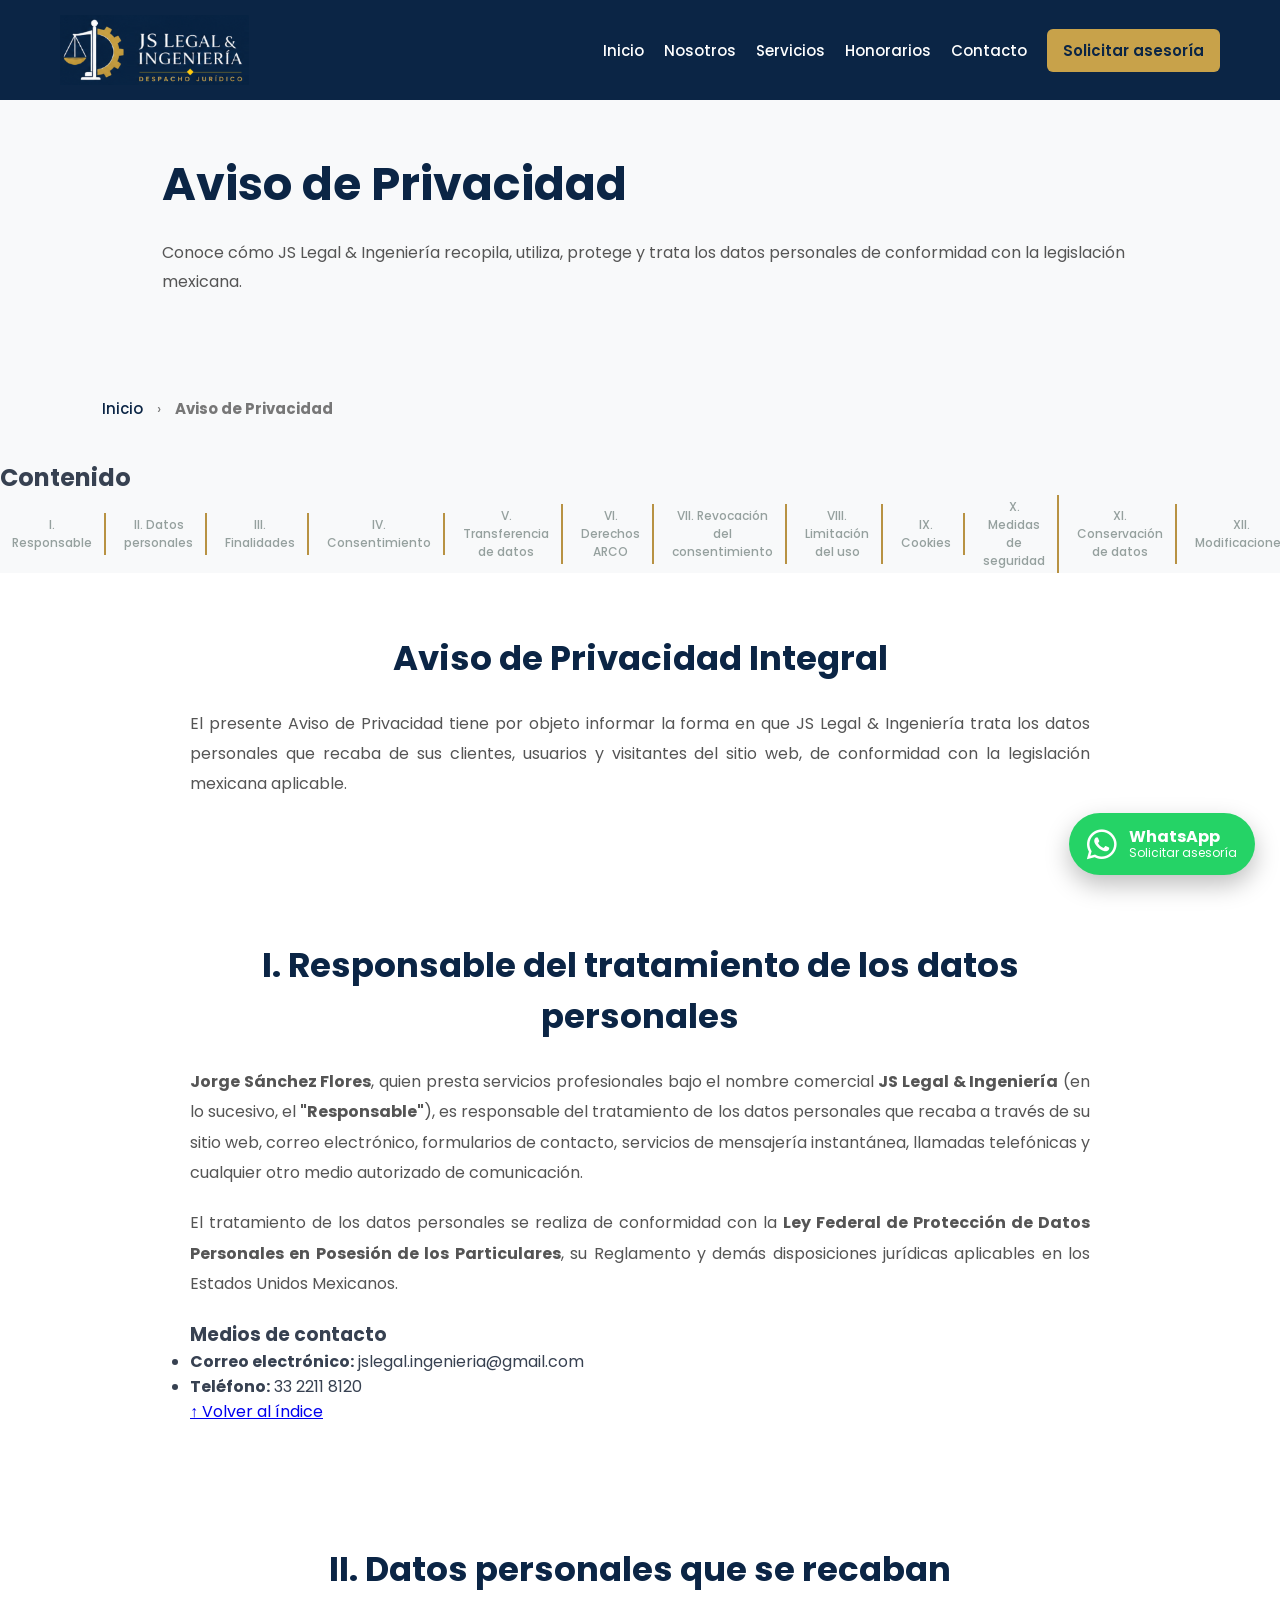
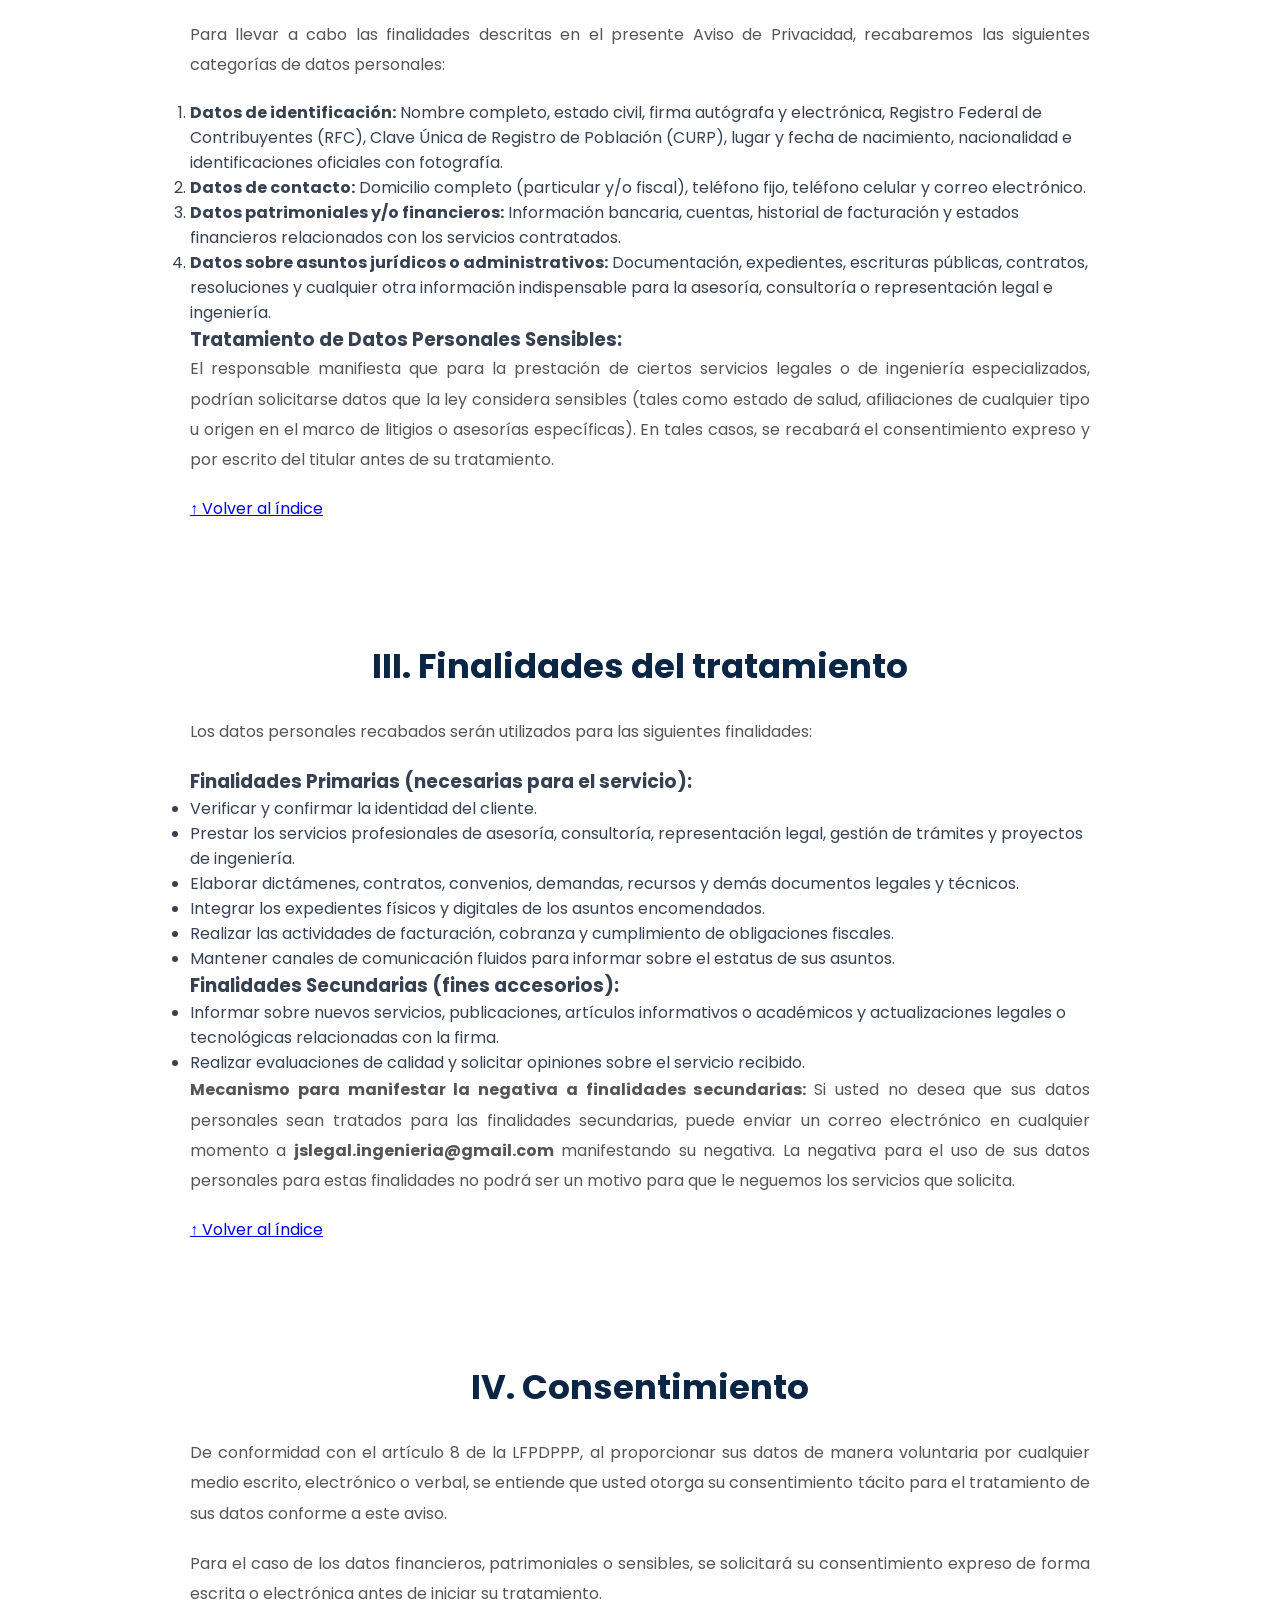
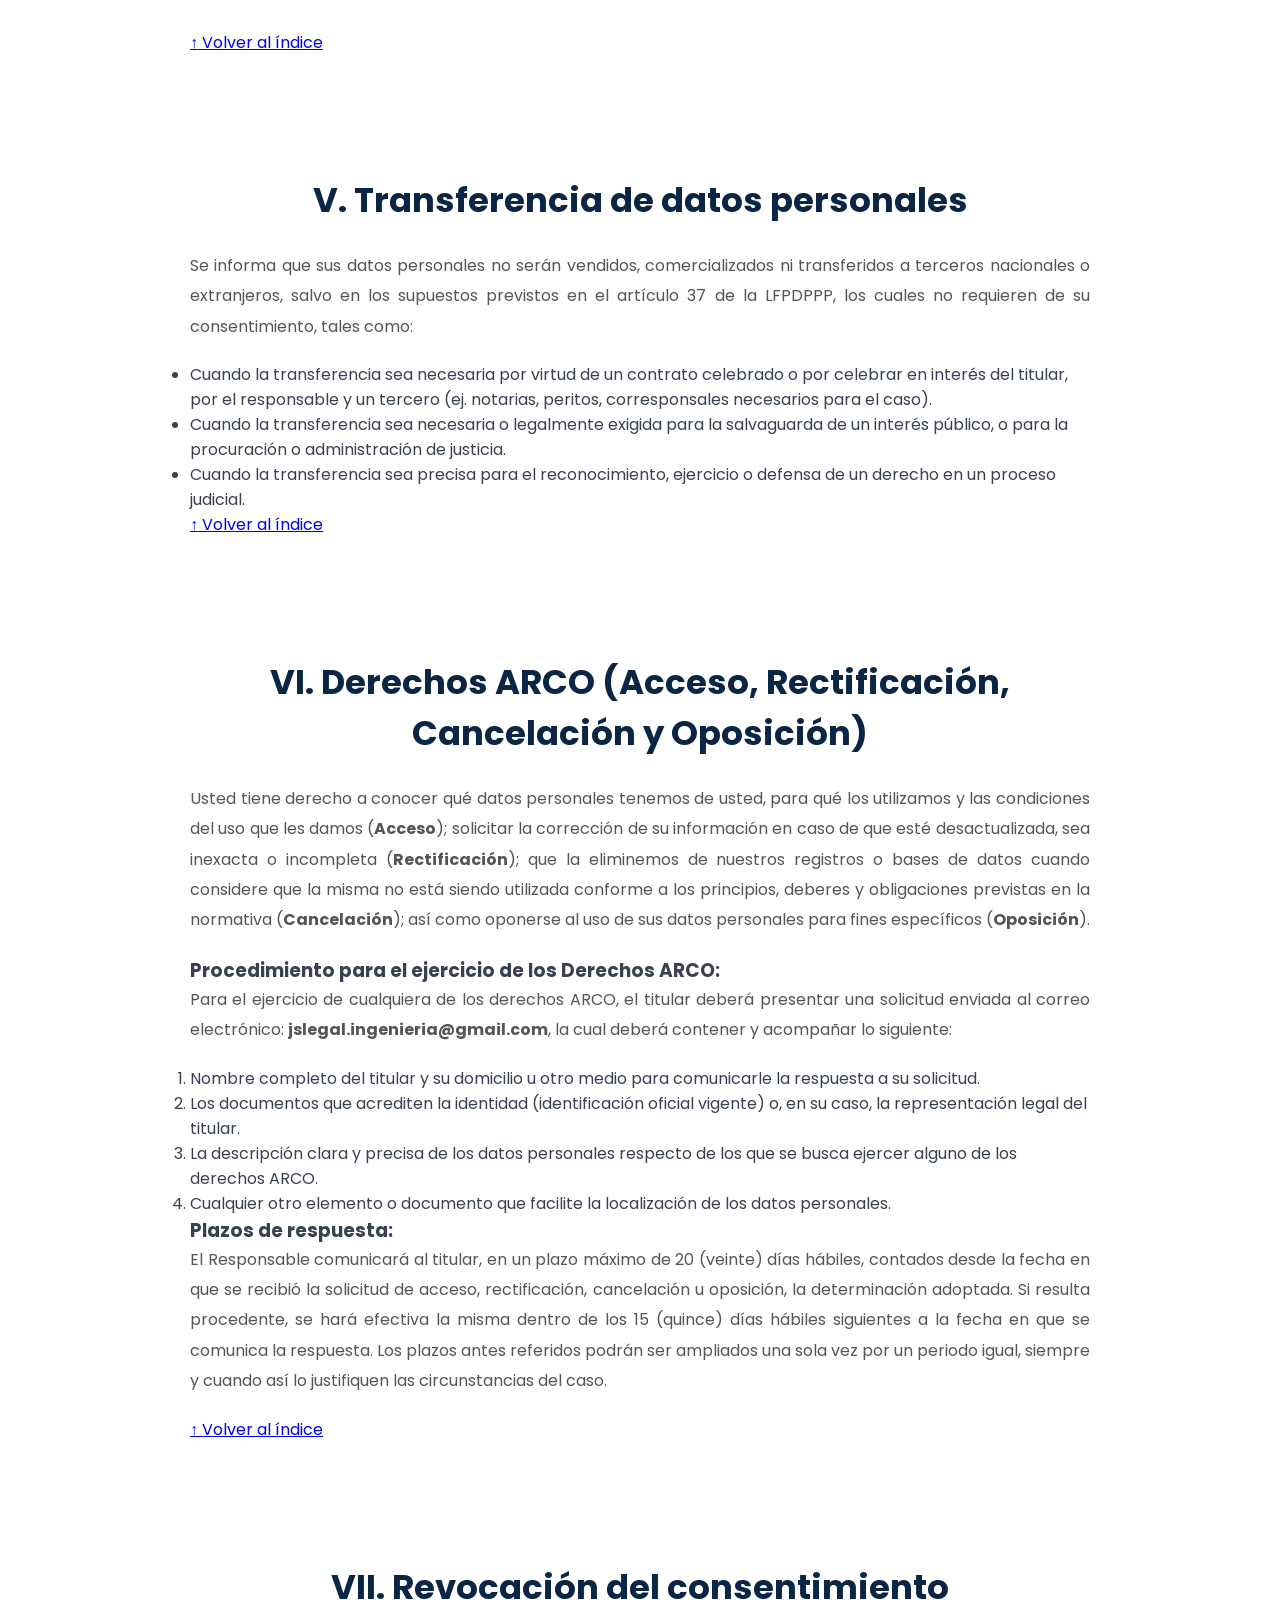
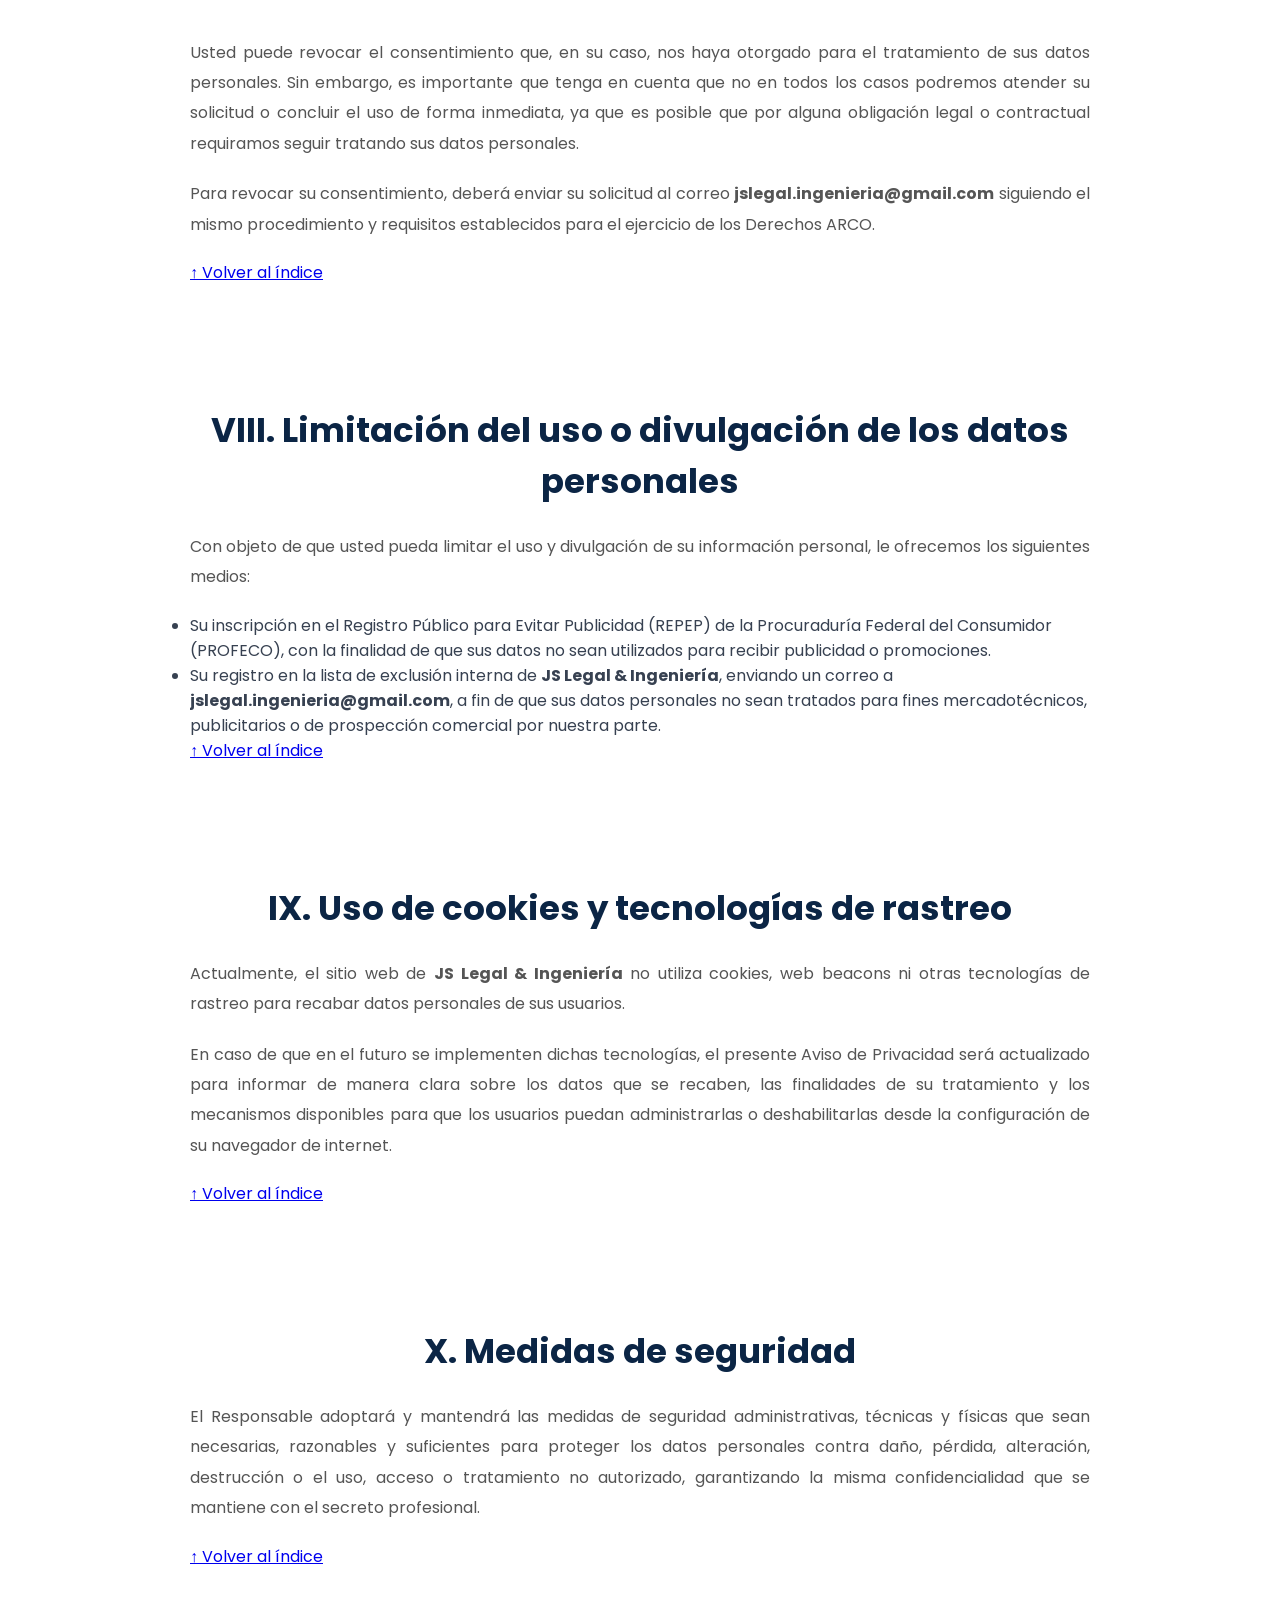
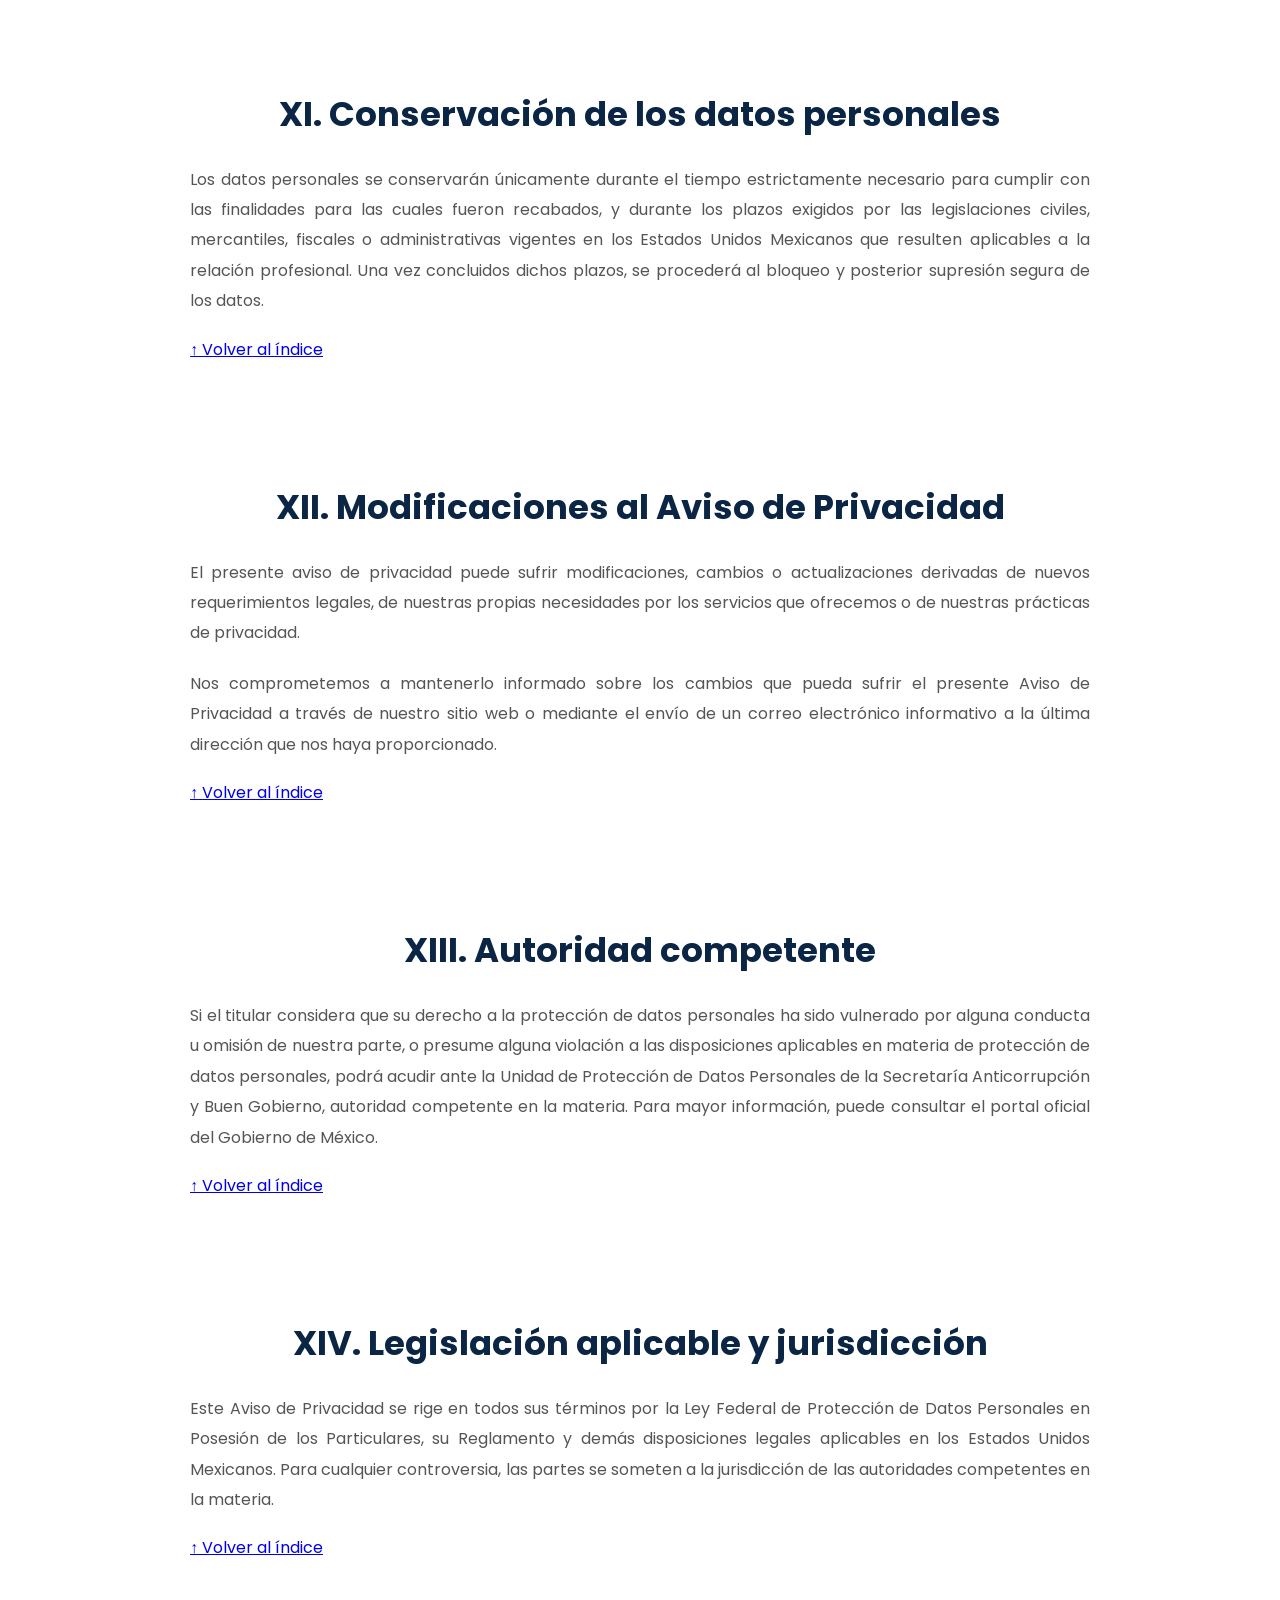
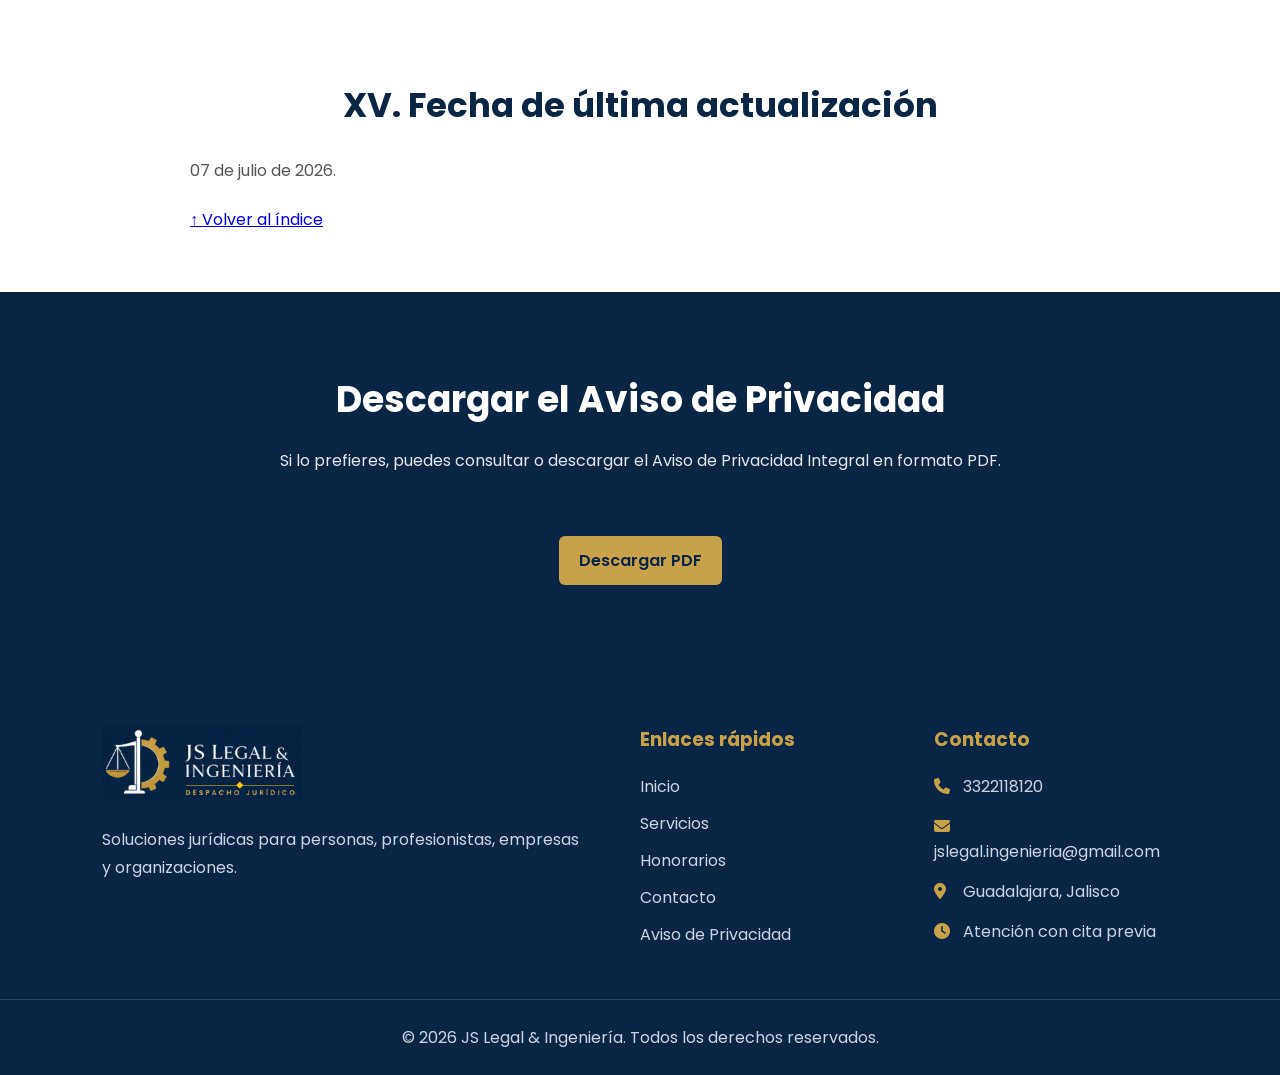
==== legal/aviso-privacidad.html @ a18fcd65 "Primer sitio web JS Legal & Ingeniería" ====
<!DOCTYPE html>
<html lang="es">

<head>
    <meta charset="UTF-8">
    <meta name="viewport" content="width=device-width, initial-scale=1.0">

    <title>Aviso de Privacidad | JS Legal & Ingeniería</title>
    <meta name="description"
       content="Consulta el Aviso de Privacidad de JS Legal & Ingeniería y conoce cómo protegemos y tratamos tus datos personales conforme a la legislación mexicana."> 
    <meta name="robots" content="index,follow">

    <link rel="preconnect" href="https://fonts.googleapis.com">
    <link rel="preconnect" href="https://fonts.gstatic.com" crossorigin>
    <link href="https://fonts.googleapis.com/css2?family=Poppins:wght@300;400;600;700&display=swap" rel="stylesheet">

    <!-- Font Awesome -->
    <link rel="stylesheet" href="https://cdnjs.cloudflare.com/ajax/libs/font-awesome/6.7.2/css/all.min.css">

    <!-- CSS -->
    <link rel="stylesheet" href="../css/estilos.css">

    <!-- AOS -->
    <link rel="stylesheet" href="https://unpkg.com/aos@2.3.4/dist/aos.css">
</head>

<body>

    <!-- HEADER -->
    <header>
        <a href="../index.html" class="logo">
        <img src="../img/logo.png"
             alt="Asesoría jurídica integral para personas y empresas">
        </a>

        <div class="menu-toggle" id="menu-toggle">
            ☰
        </div>

        <nav>
            <a href="../index.html">Inicio</a>
            <a href="../index.html#abogado">Nosotros</a>
            <a href="../index.html#servicios">Servicios</a>
            <a href="../index.html#honorarios">Honorarios</a>
            <a href="../index.html#contacto">Contacto</a>

            <a href="https://wa.me/523322118120?text=Hola,%20me%20interesa%20recibir%20asesoría%20jurídica."
               class="btn-menu"
               target="_blank">
                Solicitar asesoría
            </a>
        </nav>
    </header>

    <!-- MAIN CONTENT -->
    <main>
        <!-- HERO -->
<section class="hero-servicio">

    <div class="hero-overlay"></div>

    <div class="hero-contenido">

        <h1>Aviso de Privacidad</h1>

        <p>
            Conoce cómo JS Legal & Ingeniería recopila, utiliza,
            protege y trata los datos personales de conformidad
            con la legislación mexicana.
        </p>

    </div>

</section>
        
</main>

  <!-- BREADCRUMB -->
<section class="breadcrumb">

    <a href="../index.html">Inicio</a>

    <span>›</span>

    <strong>Aviso de Privacidad</strong>

</section>

<!-- ÍNDICE DEL AVISO -->
<section class="indice-legal">

    <div class="contenedor">

        <h2>Contenido</h2>

        <nav class="indice-lista">

            <a href="#responsable">I. Responsable</a>

            <a href="#datos-recabados">II. Datos personales</a>

            <a href="#finalidades">III. Finalidades</a>

            <a href="#consentimiento">IV. Consentimiento</a>

            <a href="#transferencia">V. Transferencia de datos</a>

            <a href="#derechos-arco">VI. Derechos ARCO</a>

            <a href="#revocacion">VII. Revocación del consentimiento</a>

            <a href="#limitacion">VIII. Limitación del uso</a>

            <a href="#cookies">IX. Cookies</a>

            <a href="#medidas-seguridad">X. Medidas de seguridad</a>

            <a href="#conservacion">XI. Conservación de datos</a>

            <a href="#modificaciones">XII. Modificaciones</a>

            <a href="#autoridad">XIII. Autoridad competente</a>

            <a href="#jurisdiccion">XIV. Legislación aplicable</a>

            <a href="#actualizacion">XV. Fecha de actualización</a>

        </nav>

    </div>

</section>

<section class="descripcion-servicio">

    <div class="contenedor">

        <h2>Aviso de Privacidad Integral</h2>

        <p>
            El presente Aviso de Privacidad tiene por objeto
            informar la forma en que JS Legal & Ingeniería
            trata los datos personales que recaba de sus
            clientes, usuarios y visitantes del sitio web,
            de conformidad con la legislación mexicana
            aplicable.
        </p>

    </div>

</section>

<!-- I. RESPONSABLE -->
<section class="descripcion-servicio" id="responsable">

    <div class="contenedor">

        <h2>I. Responsable del tratamiento de los datos personales</h2>

        <p>
            <strong>Jorge Sánchez Flores</strong>, quien presta servicios profesionales bajo el
            nombre comercial <strong>JS Legal & Ingeniería</strong> (en lo sucesivo,
            el <strong>"Responsable"</strong>), es responsable del tratamiento de los
            datos personales que recaba a través de su sitio web, correo electrónico,
            formularios de contacto, servicios de mensajería instantánea, llamadas
            telefónicas y cualquier otro medio autorizado de comunicación.
        </p>

        <p>
            El tratamiento de los datos personales se realiza de conformidad con la
            <strong>Ley Federal de Protección de Datos Personales en Posesión de los
            Particulares</strong>, su Reglamento y demás disposiciones jurídicas
            aplicables en los Estados Unidos Mexicanos.
        </p>

        <h3>Medios de contacto</h3>

        <ul>

            <li>
                <strong>Correo electrónico:</strong>
                jslegal.ingenieria@gmail.com
            </li>

            <li>
                <strong>Teléfono:</strong>
                33 2211 8120
            </li>

        </ul>

        <div class="volver-indice">

            <a href="#top">
                ↑ Volver al índice
            </a>

        </div>

    </div>

</section>

<section class="descripcion-servicio" id="datos-recabados">
    <div class="contenedor">
        <h2>II. Datos personales que se recaban</h2>
        <p>
            Para llevar a cabo las finalidades descritas en el presente Aviso de Privacidad, recabaremos las siguientes categorías de datos personales:
        </p>
        <ol>
            <li>
                <strong>Datos de identificación:</strong> Nombre completo, estado civil, firma autógrafa y electrónica, Registro Federal de Contribuyentes (RFC), Clave Única de Registro de Población (CURP), lugar y fecha de nacimiento, nacionalidad e identificaciones oficiales con fotografía.
            </li>
            <li>
                <strong>Datos de contacto:</strong> Domicilio completo (particular y/o fiscal), teléfono fijo, teléfono celular y correo electrónico.
            </li>
            <li>
                <strong>Datos patrimoniales y/o financieros:</strong> Información bancaria, cuentas, historial de facturación y estados financieros relacionados con los servicios contratados.
            </li>
            <li>
                <strong>Datos sobre asuntos jurídicos o administrativos:</strong> Documentación, expedientes, escrituras públicas, contratos, resoluciones y cualquier otra información indispensable para la asesoría, consultoría o representación legal e ingeniería.
            </li>
        </ol>

        <h3>Tratamiento de Datos Personales Sensibles:</h3>
        <p>
            El responsable manifiesta que para la prestación de ciertos servicios legales o de ingeniería especializados, podrían solicitarse datos que la ley considera sensibles (tales como estado de salud, afiliaciones de cualquier tipo u origen en el marco de litigios o asesorías específicas). En tales casos, se recabará el consentimiento expreso y por escrito del titular antes de su tratamiento.
        </p>

        <div class="volver-indice">
            <a href="#top">↑ Volver al índice</a>
        </div>
    </div>
</section>

<section class="descripcion-servicio" id="finalidades">
    <div class="contenedor">
        <h2>III. Finalidades del tratamiento</h2>
        <p>Los datos personales recabados serán utilizados para las siguientes finalidades:</p>
        
        <h3>Finalidades Primarias (necesarias para el servicio):</h3>
        <ul>
            <li>Verificar y confirmar la identidad del cliente.</li>
            <li>Prestar los servicios profesionales de asesoría, consultoría, representación legal, gestión de trámites y proyectos de ingeniería.</li>
            <li>Elaborar dictámenes, contratos, convenios, demandas, recursos y demás documentos legales y técnicos.</li>
            <li>Integrar los expedientes físicos y digitales de los asuntos encomendados.</li>
            <li>Realizar las actividades de facturación, cobranza y cumplimiento de obligaciones fiscales.</li>
            <li>Mantener canales de comunicación fluidos para informar sobre el estatus de sus asuntos.</li>
        </ul>

        <h3>Finalidades Secundarias (fines accesorios):</h3>
        <ul>
            <li>Informar sobre nuevos servicios, publicaciones, artículos informativos o académicos y actualizaciones legales o tecnológicas relacionadas con la firma.</li>
            <li>Realizar evaluaciones de calidad y solicitar opiniones sobre el servicio recibido.</li>
        </ul>

        <p>
            <strong>Mecanismo para manifestar la negativa a finalidades secundarias:</strong> Si usted no desea que sus datos personales sean tratados para las finalidades secundarias, puede enviar un correo electrónico en cualquier momento a <strong>jslegal.ingenieria@gmail.com</strong> manifestando su negativa. La negativa para el uso de sus datos personales para estas finalidades no podrá ser un motivo para que le neguemos los servicios que solicita.
        </p>

        <div class="volver-indice">
            <a href="#top">↑ Volver al índice</a>
        </div>
    </div>
</section>

<section class="descripcion-servicio" id="consentimiento">
    <div class="contenedor">
        <h2>IV. Consentimiento</h2>
        <p>
            De conformidad con el artículo 8 de la LFPDPPP, al proporcionar sus datos de manera voluntaria por cualquier medio escrito, electrónico o verbal, se entiende que usted otorga su consentimiento tácito para el tratamiento de sus datos conforme a este aviso.
        </p>
        <p>
            Para el caso de los datos financieros, patrimoniales o sensibles, se solicitará su consentimiento expreso de forma escrita o electrónica antes de iniciar su tratamiento.
        </p>

        <div class="volver-indice">
            <a href="#top">↑ Volver al índice</a>
        </div>
    </div>
</section>

<section class="descripcion-servicio" id="transferencia">
    <div class="contenedor">
        <h2>V. Transferencia de datos personales</h2>
        <p>
            Se informa que sus datos personales no serán vendidos, comercializados ni transferidos a terceros nacionales o extranjeros, salvo en los supuestos previstos en el artículo 37 de la LFPDPPP, los cuales no requieren de su consentimiento, tales como:
        </p>
        <ul>
            <li>Cuando la transferencia sea necesaria por virtud de un contrato celebrado o por celebrar en interés del titular, por el responsable y un tercero (ej. notarias, peritos, corresponsales necesarios para el caso).</li>
            <li>Cuando la transferencia sea necesaria o legalmente exigida para la salvaguarda de un interés público, o para la procuración o administración de justicia.</li>
            <li>Cuando la transferencia sea precisa para el reconocimiento, ejercicio o defensa de un derecho en un proceso judicial.</li>
        </ul>

        <div class="volver-indice">
            <a href="#top">↑ Volver al índice</a>
        </div>
    </div>
</section>

<section class="descripcion-servicio" id="derechos-arco">
    <div class="contenedor">
        <h2>VI. Derechos ARCO (Acceso, Rectificación, Cancelación y Oposición)</h2>
        <p>
            Usted tiene derecho a conocer qué datos personales tenemos de usted, para qué los utilizamos y las condiciones del uso que les damos (<strong>Acceso</strong>); solicitar la corrección de su información en caso de que esté desactualizada, sea inexacta o incompleta (<strong>Rectificación</strong>); que la eliminemos de nuestros registros o bases de datos cuando considere que la misma no está siendo utilizada conforme a los principios, deberes y obligaciones previstas en la normativa (<strong>Cancelación</strong>); así como oponerse al uso de sus datos personales para fines específicos (<strong>Oposición</strong>).
        </p>

        <h3>Procedimiento para el ejercicio de los Derechos ARCO:</h3>
        <p>
            Para el ejercicio de cualquiera de los derechos ARCO, el titular deberá presentar una solicitud enviada al correo electrónico: <strong>jslegal.ingenieria@gmail.com</strong>, la cual deberá contener y acompañar lo siguiente:
        </p>
        <ol>
            <li>Nombre completo del titular y su domicilio u otro medio para comunicarle la respuesta a su solicitud.</li>
            <li>Los documentos que acrediten la identidad (identificación oficial vigente) o, en su caso, la representación legal del titular.</li>
            <li>La descripción clara y precisa de los datos personales respecto de los que se busca ejercer alguno de los derechos ARCO.</li>
            <li>Cualquier otro elemento o documento que facilite la localización de los datos personales.</li>
        </ol>

        <h3>Plazos de respuesta:</h3>
        <p>
            El Responsable comunicará al titular, en un plazo máximo de 20 (veinte) días hábiles, contados desde la fecha en que se recibió la solicitud de acceso, rectificación, cancelación u oposición, la determinación adoptada. Si resulta procedente, se hará efectiva la misma dentro de los 15 (quince) días hábiles siguientes a la fecha en que se comunica la respuesta. Los plazos antes referidos podrán ser ampliados una sola vez por un periodo igual, siempre y cuando así lo justifiquen las circunstancias del caso.
        </p>

        <div class="volver-indice">
            <a href="#top">↑ Volver al índice</a>
        </div>
    </div>
</section>

<section class="descripcion-servicio" id="revocacion">
    <div class="contenedor">
        <h2>VII. Revocación del consentimiento</h2>
        <p>
            Usted puede revocar el consentimiento que, en su caso, nos haya otorgado para el tratamiento de sus datos personales. Sin embargo, es importante que tenga en cuenta que no en todos los casos podremos atender su solicitud o concluir el uso de forma inmediata, ya que es posible que por alguna obligación legal o contractual requiramos seguir tratando sus datos personales.
        </p>
        <p>
            Para revocar su consentimiento, deberá enviar su solicitud al correo <strong>jslegal.ingenieria@gmail.com</strong> siguiendo el mismo procedimiento y requisitos establecidos para el ejercicio de los Derechos ARCO.
        </p>

        <div class="volver-indice">
            <a href="#top">↑ Volver al índice</a>
        </div>
    </div>
</section>

<section class="descripcion-servicio" id="limitacion">
    <div class="contenedor">
        <h2>VIII. Limitación del uso o divulgación de los datos personales</h2>
        <p>Con objeto de que usted pueda limitar el uso y divulgación de su información personal, le ofrecemos los siguientes medios:</p>
        <ul>
            <li>Su inscripción en el Registro Público para Evitar Publicidad (REPEP) de la Procuraduría Federal del Consumidor (PROFECO), con la finalidad de que sus datos no sean utilizados para recibir publicidad o promociones.</li>
            <li>Su registro en la lista de exclusión interna de <strong>JS Legal & Ingeniería</strong>, enviando un correo a <strong>jslegal.ingenieria@gmail.com</strong>, a fin de que sus datos personales no sean tratados para fines mercadotécnicos, publicitarios o de prospección comercial por nuestra parte.</li>
        </ul>

        <div class="volver-indice">
            <a href="#top">↑ Volver al índice</a>
        </div>
    </div>
</section>

<section class="descripcion-servicio" id="cookies">
    <div class="contenedor">
        <h2>IX. Uso de cookies y tecnologías de rastreo</h2>
        <p>
            Actualmente, el sitio web de <strong>JS Legal & Ingeniería</strong> no utiliza cookies, web beacons ni otras tecnologías de rastreo para recabar datos personales de sus usuarios.
        </p>
        <p>
            En caso de que en el futuro se implementen dichas tecnologías, el presente Aviso de Privacidad será actualizado para informar de manera clara sobre los datos que se recaben, las finalidades de su tratamiento y los mecanismos disponibles para que los usuarios puedan administrarlas o deshabilitarlas desde la configuración de su navegador de internet.
        </p>

        <div class="volver-indice">
            <a href="#top">↑ Volver al índice</a>
        </div>
    </div>
</section>

<section class="descripcion-servicio" id="medidas-seguridad">
    <div class="contenedor">
        <h2>X. Medidas de seguridad</h2>
        <p>
            El Responsable adoptará y mantendrá las medidas de seguridad administrativas, técnicas y físicas que sean necesarias, razonables y suficientes para proteger los datos personales contra daño, pérdida, alteración, destrucción o el uso, acceso o tratamiento no autorizado, garantizando la misma confidencialidad que se mantiene con el secreto profesional.
        </p>

        <div class="volver-indice">
            <a href="#top">↑ Volver al índice</a>
        </div>
    </div>
</section>

<section class="descripcion-servicio" id="conservacion">
    <div class="contenedor">
        <h2>XI. Conservación de los datos personales</h2>
        <p>
            Los datos personales se conservarán únicamente durante el tiempo estrictamente necesario para cumplir con las finalidades para las cuales fueron recabados, y durante los plazos exigidos por las legislaciones civiles, mercantiles, fiscales o administrativas vigentes en los Estados Unidos Mexicanos que resulten aplicables a la relación profesional. Una vez concluidos dichos plazos, se procederá al bloqueo y posterior supresión segura de los datos.
        </p>

        <div class="volver-indice">
            <a href="#top">↑ Volver al índice</a>
        </div>
    </div>
</section>

<section class="descripcion-servicio" id="modificaciones">
    <div class="contenedor">
        <h2>XII. Modificaciones al Aviso de Privacidad</h2>
        <p>
            El presente aviso de privacidad puede sufrir modificaciones, cambios o actualizaciones derivadas de nuevos requerimientos legales, de nuestras propias necesidades por los servicios que ofrecemos o de nuestras prácticas de privacidad.
        </p>
        <p>
            Nos comprometemos a mantenerlo informado sobre los cambios que pueda sufrir el presente Aviso de Privacidad a través de nuestro sitio web o mediante el envío de un correo electrónico informativo a la última dirección que nos haya proporcionado.
        </p>

        <div class="volver-indice">
            <a href="#top">↑ Volver al índice</a>
        </div>
    </div>
</section>

<section class="descripcion-servicio" id="autoridad">
    <div class="contenedor">
        <h2>XIII. Autoridad competente</h2>
        <p>
            Si el titular considera que su derecho a la protección de datos personales ha sido vulnerado por alguna conducta u omisión de nuestra parte, o presume alguna violación a las disposiciones aplicables en materia de protección de datos personales, podrá acudir ante la Unidad de Protección de Datos Personales de la Secretaría Anticorrupción y Buen Gobierno, autoridad competente en la materia. Para mayor información, puede consultar el portal oficial del Gobierno de México.
        </p>

        <div class="volver-indice">
            <a href="#top">↑ Volver al índice</a>
        </div>
    </div>
</section>

<section class="descripcion-servicio" id="jurisdiccion">
    <div class="contenedor">
        <h2>XIV. Legislación aplicable y jurisdicción</h2>
        <p>
            Este Aviso de Privacidad se rige en todos sus términos por la Ley Federal de Protección de Datos Personales en Posesión de los Particulares, su Reglamento y demás disposiciones legales aplicables en los Estados Unidos Mexicanos. Para cualquier controversia, las partes se someten a la jurisdicción de las autoridades competentes en la materia.
        </p>

        <div class="volver-indice">
            <a href="#top">↑ Volver al índice</a>
        </div>
    </div>
</section>

<section class="descripcion-servicio" id="actualizacion">
    <div class="contenedor">
        <h2>XV. Fecha de última actualización</h2>
        <p>
            07 de julio de 2026.
        </p>

        <div class="volver-indice">
            <a href="#top">↑ Volver al índice</a>
        </div>
    </div>
</section>


<section class="cta-servicio">

    <div class="cta-contenido">

        <h2>Descargar el Aviso de Privacidad</h2>

        <p>

            Si lo prefieres, puedes consultar o descargar
            el Aviso de Privacidad Integral en formato PDF.

        </p>

        <a href="aviso-privacidad.pdf"
           class="btn"
           target="_blank">

            Descargar PDF

        </a>

    </div>

</section>



<!-- SCRIPT LOCAL -->
<script src="../js/script.js"></script>

<!-- FOOTER -->
<footer class="footer">
    <div class="footer-contenedor">
            <div class="footer-logo">
                <img src="../img/logo.png" alt="JS Legal & Ingeniería"loading="lazy">
                <p>
                    Soluciones jurídicas para personas,
                    profesionistas, empresas y organizaciones.
                </p>
            </div>

            <div class="footer-links">
                <h3>Enlaces rápidos</h3>
                <a href="../index.html">Inicio</a>
                <a href="../index.html#servicios">Servicios</a>
                <a href="../index.html#honorarios">Honorarios</a>
                <a href="../index.html#contacto">Contacto</a>
                <a href="../legal/aviso-privacidad.html">Aviso de Privacidad</a>
            </div>

            <div class="footer-contacto">
                <h3>Contacto</h3>
                <p><i class="fa-solid fa-phone"></i> 3322118120</p>
                <p><i class="fa-solid fa-envelope"></i> jslegal.ingenieria@gmail.com</p>
                <p><i class="fa-solid fa-location-dot"></i> Guadalajara, Jalisco</p>
                <p><i class="fa-solid fa-clock"></i> Atención con cita previa</p>
            </div>
        </div>

        <div class="footer-copy">
            © 2026 JS Legal & Ingeniería. Todos los derechos reservados.
        </div>
    </footer>

    <!-- WHATSAPP FLOATING BUTTON -->
    <a href="https://wa.me/523322118120?text=Hola,%20me%20gustaría%20recibir%20asesoría%20jurídica."
       class="whatsapp"
       target="_blank">
        <i class="fa-brands fa-whatsapp"></i>
        <div class="whatsapp-texto">
            <span>WhatsApp</span>
            <small>Solicitar asesoría</small>
        </div>
    </a>

    <!-- AOS SCRIPT -->
    <script src="https://unpkg.com/aos@2.3.4/dist/aos.js"></script>
    <script>
        AOS.init({
            duration: 800,
            once: true
        });
    </script>
</body>

</html>
---- css/estilos.css ----
/* ==========================
   ESTILO GENERAL
========================== */
html {
    scroll-behavior: smooth;
    scroll-padding-top: 100px; /* Evita que el header tape los títulos al hacer scroll */
}

* {
    margin: 0;
    padding: 0;
    box-sizing: border-box;
}

body {
    font-family: 'Poppins', sans-serif;
    background: #F8F9FA;
    color: #374151;
    overflow-x: hidden; /* Evita desbordamientos horizontales en móviles */
}

/* ==========================
   HEADER & LOGO
========================== */
header {
    background: #0B2545;
    color: white;
    display: flex;
    justify-content: space-between;
    align-items:center;
    padding: 15px 60px;
    position: fixed;
    width: 100%;
    top: 0;
    left: 0;
    z-index: 1000;
}

.logo {
    display: flex;
    align-items: center;
    gap: 15px;
    text-decoration: none;
    color: white;
}

.logo img {
    height: 70px; /* Ajustado para un tamaño de cabecera más balanceado */
    width: auto;
    display: block;
}

/* MENÚ NAV */
nav {
    display: flex;
    align-items: center;
    gap: 20px;
}

nav a {
    color: white;
    text-decoration: none;
    font-weight: 500;
    font-size: 15px;
    transition: .3s;
}

nav a:hover {
    color: #C8A24A;
}

.btn-menu {
    background: #C8A24A;
    color: #0B2545;
    padding: 10px 16px;
    border-radius: 6px;
    font-weight: 600;
}

.btn-menu:hover {
    background: #b8933f;
}

.menu-toggle {
    display: none;
    font-size: 28px;
    color: white;
    cursor: pointer;
}

/* ==========================
   HERO PRINCIPAL
========================== */
main {
    padding-top: 90px; /* Espacio para el header fijo */
}

.hero {
    display: flex;
    align-items: center;
    justify-content: space-between;
    padding: 60px 8%;
    min-height: 80vh;
    gap: 40px;
}

.hero-texto {
    flex: 1.1;
}

.hero-texto h2 {
    font-size: 48px;
    color: #0B2545;
    line-height: 1.2;
}

.hero-texto h2 span {
    color: #C8A24A;
    display: block;
}

.hero-texto p {
    margin-top: 20px;
    font-size: 18px;
    max-width: 500px;
    line-height: 1.6;
}

/* BOTONES */
.btn {
    display: inline-block;
    margin-top: 25px;
    background: #C8A24A;
    color: #0B2545;
    padding: 12px 20px;
    border-radius: 6px;
    text-decoration: none;
    font-weight: 600;
    transition: .3s;
}

.btn:hover {
    background: #b8933f;
}

.btn-secundario {
    display: inline-block;
    margin-left: 15px;
    margin-top: 25px;
    color: #0B2545;
    font-weight: 600;
    text-decoration: none;
}

.hero-imagen {
    flex: 0.9;
    display: flex;
    justify-content: center;
}

.hero-imagen img {
    width: 100%;
    max-width: 650px;
    border-radius: 20px;
    box-shadow: 0 10px 25px rgba(0,0,0,0.15);
    transition: .3s;
}

.hero-imagen img:hover {
    transform: scale(1.03);
}

/* ==========================
   SERVICIOS GRID
========================== */
.servicios {
    padding: 80px 8%;
    background: #ffffff;
    text-align: center;
}

.servicios h2 {
    font-size: 36px;
    color: #0B2545;
    margin-bottom: 10px;
}

.subtitulo {
    color: #6B7280;
    margin-bottom: 40px;
    font-size: 16px;
}

.grid-servicios {
    display: grid;
    grid-template-columns: repeat(auto-fit, minmax(280px, 1fr));
    gap: 20px;
}

.card {
    background: #F8F9FA;
    padding: 25px;
    border-radius: 10px;
    text-align: left;
    transition: .3s;
    border: 1px solid #E5E7EB;
    text-decoration: none;
    color: inherit;
    display: block;
    position:relative;
}

.card i{

    font-size:42px;

    color:#C8A24A;

    margin-bottom:20px;

    display:block;

}

.card:hover {
    transform: translateY(-8px);
    box-shadow: 0 12px 30px rgba(0,0,0,.12);
    border-color: #C8A24A;
}

.card:hover i{

    transform:scale(1.1);

    transition:.3s;

}

.card h3 {
    color: #0B2545;
    margin-bottom: 10px;
    font-size: 18px;
}

.card p {
    color: #4B5563;
    font-size: 14px;
    line-height: 1.6;
}

/* ==========================
   ¿CÓMO TRABAJAMOS?
========================== */
.proceso {
    padding: 80px 8%;
    background: white;
}

.proceso h2 {
    text-align: center;
    font-size: 36px;
    color: #0B2545;
}

.proceso .subtitulo {
    text-align: center;
    color: #64748B;
    font-size: 16px;
    margin: 10px auto 50px;
    max-width: 800px;
}

.proceso-grid {
    display: grid;
    grid-template-columns: repeat(auto-fit, minmax(220px, 1fr));
    gap: 30px;
}

.paso {
    background: #F8FAFC;
    padding: 35px;
    border-radius: 15px;
    text-align: center;
    transition: .3s;
    box-shadow: 0 8px 20px rgba(0,0,0,.04);
}

.paso:hover {
    transform: translateY(-8px);
}

.numero {
    width: 60px;
    height: 60px;
    margin: auto auto 20px;
    border-radius: 50%;
    background: #C8A24A;
    color: white;
    display: flex;
    justify-content: center;
    align-items: center;
    font-size: 24px;
    font-weight: bold;
}

.paso h3 {
    color: #0B2545;
    margin-bottom: 15px;
    font-size: 18px;
}

.paso p {
    color: #555;
    line-height: 1.7;
    font-size: 14px;
}

/* ==========================
   CONFIANZA
========================== */
.confianza {
    padding: 80px 8%;
    background: #F8F9FA;
    text-align: center;
}

.confianza h2 {
    font-size: 36px;
    color: #0B2545;
    margin-bottom: 10px;
}

.grid-confianza {
    margin-top: 40px;
    display: grid;
    grid-template-columns: repeat(auto-fit, minmax(280px, 1fr));
    gap: 20px;
}

.item-confianza {
    background: #ffffff;
    padding: 25px;
    border-radius: 10px;
    border: 1px solid #E5E7EB;
    text-align: left;
    transition: .3s;
}

.item-confianza:hover {
    transform: translateY(-5px);
    box-shadow: 0 10px 20px rgba(0,0,0,0.08);
}

.item-confianza h3 {
    color: #0B2545;
    margin-bottom: 10px;
    font-size: 18px;
}

.item-confianza p {
    color: #4B5563;
    font-size: 14px;
    line-height: 1.6;
}

/* ==========================
   HONORARIOS
========================== */
.honorarios {
    padding: 80px 8%;
    background: #ffffff;
    text-align: center;
}

.honorarios h2 {
    font-size: 36px;
    color: #0B2545;
    margin-bottom: 10px;
}

.bloque-precios {
    margin-top: 40px;
    text-align: left;
    max-width: 800px;
    margin-left: auto;
    margin-right: auto;
}

.bloque-precios h3 {
    color: #0B2545;
    margin-bottom: 20px;
    font-size: 20px;
    border-left: 4px solid #C8A24A;
    padding-left: 10px;
}

.tabla-precios {
    display: flex;
    flex-direction: column;
    gap: 10px;
}

.fila {
    display: flex;
    justify-content: space-between;
    background: #F8F9FA;
    padding: 15px 20px;
    border-radius: 8px;
    border: 1px solid #E5E7EB;
    transition: .3s;
}

.fila:hover {
    transform: translateX(5px);
    box-shadow: 0 5px 15px rgba(0,0,0,0.05);
}

/* ==========================
   PREGUNTAS FRECUENTES
========================== */
.faq {
    padding: 80px 8%;
    background: #F8FAFC;
}

.faq h2 {
    text-align: center;
    font-size: 36px;
    color: #0B2545;
}

.faq-subtitulo {
    text-align: center;
    color: #64748B;
    margin: 10px auto 40px;
    font-size: 16px;
}

.faq details {
    background: white;
    margin-bottom: 15px;
    padding: 20px;
    border-radius: 12px;
    box-shadow: 0 4px 15px rgba(0,0,0,.04);
}

.faq summary {
    cursor: pointer;
    font-size: 18px;
    font-weight: 600;
    color: #0B2545;
}

.faq-servicio details {
    background: white;
    margin-bottom: 20px;
    padding: 20px;
    border-radius: 12px;
    border: 1px solid #E5E7EB;
    box-shadow: 0 4px 15px rgba(0,0,0,.04);
}

.faq-servicio summary {
    cursor: pointer;
    font-size: 18px;
    font-weight: 600;
    color: #0B2545;
}

.faq-servicio p {
    margin-top: 15px;
    line-height: 1.8;
    color: #555;
}


.faq p {
    margin-top: 15px;
    color: #555;
    line-height: 1.8;
}

/* ==========================
   CONOCE A TU ABOGADO
========================== */
.abogado {
    display: flex;
    align-items: center;
    justify-content: space-between;
    padding: 80px 8%;
    gap: 60px;
    background: white;
}

.abogado-imagen {
    flex: 1;
    text-align: center;
}

.abogado-imagen img {
    width: 100%;
    max-width: 420px;
    border-radius: 20px;
    box-shadow: 0 15px 35px rgba(0,0,0,.15);
}

.abogado-texto {
    flex: 1;
}

.etiqueta {
    display: inline-block;
    background: #EEF4FF;
    color: #0B2545;
    padding: 8px 18px;
    border-radius: 30px;
    font-weight: bold;
    margin-bottom: 20px;
}

.abogado h2 {
    font-size: 38px;
    color: #0B2545;
    margin: 10px 0;
}

.abogado h3 {
    color: #C8A24A;
    margin-bottom: 25px;
    font-size: 20px;
}

.abogado p {
    color: #555;
    line-height: 1.8;
    margin-bottom: 25px;
}

.abogado ul {
    list-style: none;
    margin-bottom: 35px;
}

.abogado li {
    margin-bottom: 12px;
    font-size: 16px;
}

/* ==========================
   CONTACTO
========================== */
.contacto {
    padding: 80px 8%;
    background: #F8F9FA;
    text-align: center;
}

.contacto h2 {
    font-size: 36px;
    color: #0B2545;
    margin-bottom: 10px;
}

.contacto-contenedor {
    margin-top: 40px;
    display: flex;
    gap: 40px;
    justify-content: center;
    flex-wrap: wrap;
}

.contacto-info {
    flex: 1;
    min-width: 280px;
    text-align: left;
}

.contacto-info h3 {
    color: #0B2545;
    margin-bottom: 10px;
}

.contacto-info p {
    color: #4B5563;
    margin-bottom: 10px;
    line-height: 1.6;
}

.btn-whatsapp {
    display: inline-block;
    margin-top: 15px;
    background: #25D366;
    color: white;
    padding: 12px 18px;
    border-radius: 6px;
    text-decoration: none;
    font-weight: 600;
    transition: .3s;
}

.btn-whatsapp:hover {
    background: #1ebe5d;
}

.contacto-form {
    flex: 1;
    min-width: 280px;
    display: flex;
    flex-direction: column;
    gap: 12px;
}

.contacto-form input,
.contacto-form textarea {
    padding: 12px;
    border: 1px solid #D1D5DB;
    border-radius: 6px;
    font-family: 'Poppins', sans-serif;
    font-size: 14px;
    width: 100%;
}

.contacto-form textarea {
    min-height: 120px;
    resize: none;
}

.contacto-form button {
    background: #C8A24A;
    color: #0B2545;
    border: none;
    padding: 12px;
    border-radius: 6px;
    font-weight: 600;
    cursor: pointer;
    transition: .3s;
}

.contacto-form button:hover {
    background: #b8933f;
}

/* ==========================
   SECCIONES DE PÁGINAS INTERNAS
========================== */
.hero-servicio {
    display: flex;
    align-items: center;
    justify-content: space-between;
    gap: 60px;
    padding: 60px 8%;
}

.hero-servicio-texto, .hero-servicio-imagen {
    flex: 1;
}

.hero-servicio-imagen img {
    width: 100%;
    max-width: 550px;
    border-radius: 20px;
    box-shadow: 0 10px 30px rgba(0,0,0,.15);
}

.etiqueta-servicio {
    display: inline-block;
    background: #EEF4FF;
    color: #0B2545;
    padding: 8px 18px;
    border-radius: 30px;
    font-weight: 600;
    margin-bottom: 20px;
}

.hero-servicio h1 {
    font-size: 46px;
    color: #0B2545;
    margin-bottom: 20px;
}

.hero-servicio p {
    color: #555;
    line-height: 1.8;
    font-size: 16px;
}

.descripcion-servicio {
    padding: 60px 8%;
    background: #fff;
}

.descripcion-servicio .contenedor {
    max-width: 900px;
    margin: auto;
}

.descripcion-servicio h2 {
    font-size: 34px;
    color: #0B2545;
    margin-bottom: 25px;
    text-align: center;
}

.descripcion-servicio p {
    font-size: 16px;
    line-height: 1.9;
    color: #555;
    margin-bottom: 20px;
    text-align: justify;
}

.lista-servicios {
    padding: 80px 8%;
    background: #F8F9FA;
}

.lista-servicios h2 {
    text-align: center;
    font-size: 34px;
    color: #0B2545;
    margin-bottom: 50px;
}

.grid-lista {
    display: grid;
    grid-template-columns: repeat(auto-fit, minmax(300px, 1fr));
    gap: 25px;
}

.grid-lista div {
    background: #fff;
    padding: 30px;
    border-radius: 12px;
    box-shadow: 0 10px 25px rgba(0,0,0,.04);
    transition: .3s;
}

.grid-lista div:hover {
    transform: translateY(-8px);
}

.grid-lista h3 {
    color: #0B2545;
    margin-bottom: 15px;
    font-size: 20px;
}

.grid-lista p {
    color: #555;
    line-height: 1.8;
}

.beneficios {
    padding: 80px 8%;
    background: #fff;
}

.beneficios h2 {
    text-align: center;
    font-size: 34px;
    color: #0B2545;
    margin-bottom: 50px;
}

.beneficios-grid {
    display: grid;
    grid-template-columns: repeat(auto-fit, minmax(240px, 1fr));
    gap: 25px;
}

.beneficios-grid div {
    padding: 30px;
    border-left: 5px solid #C8A24A;
    background: #F8F9FA;
    border-radius: 10px;
}

.beneficios-grid h3 {
    color: #0B2545;
    margin-bottom: 15px;
}

.beneficios-grid p {
    color: #555;
    line-height: 1.8;
}

.cta-servicio {
    padding: 80px 8%;
    background: #0B2545;
    text-align: center;
}

.cta-contenido {
    max-width: 800px;
    margin: auto;
}

.cta-servicio h2 {
    color: #fff;
    font-size: 36px;
    margin-bottom: 20px;
}

.cta-servicio p {
    color: #E5E7EB;
    font-size: 16px;
    line-height: 1.8;
    margin-bottom: 35px;
}

.porque-nosotros {
    padding: 60px 8%;
    background: #F8F9FA;
}

.porque-nosotros h2 {
    text-align: center;
    font-size: 34px;
    color: #0B2545;
    margin-bottom: 15px;
}

.grid-porque {
    margin-top: 40px;
    display: grid;
    grid-template-columns: repeat(auto-fit, minmax(240px, 1fr));
    gap: 25px;
}

.porque-item {
    background: #fff;
    padding: 35px;
    border-radius: 12px;
    text-align: center;
    box-shadow: 0 8px 20px rgba(0,0,0,.04);
    transition: .3s;
}

.porque-item:hover {
    transform: translateY(-8px);
}

.porque-item i {
    font-size: 52px;
    color: #C8A24A;
    margin-bottom: 20px;
}

.porque-item h3 {
    color: #0B2545;
    margin-bottom: 15px;
}

.porque-item p {
    color: #555;
    line-height: 1.8;
}

.breadcrumb {
    width: 84%;
    margin: 40px auto;
    font-size: 15px;
    color: #777;
}

.breadcrumb a {
    color: #0B2545;
    text-decoration: none;
    font-weight: 500;
}

.breadcrumb a:hover {
    color: #C8A24A;
}

.breadcrumb span {
    margin: 0 10px;
}

/* ==========================
   FOOTER
========================== */
.footer {
    background: #0B2545;
    color: white;
    padding-top: 60px;
}

.footer-contenedor {
    width: 84%;
    margin: auto;
    display: grid;
    grid-template-columns: 2fr 1fr 1fr;
    gap: 50px;
    padding-bottom: 40px;
}

.footer-logo img {
    width: 200px;
    margin-bottom: 20px;
}

.footer-logo p {
    color: #CBD5E1;
    line-height: 1.8;
}

.footer h3 {
    color: #C8A24A;
    margin-bottom: 20px;
}

.footer-links {
    display: flex;
    flex-direction: column;
}

.footer-links a {
    color: #CBD5E1;
    text-decoration: none;
    margin-bottom: 12px;
    transition: .3s;
}

.footer-links a:hover {
    color: white;
}

.footer-contacto p {
    color: #CBD5E1;
    margin-bottom: 15px;
}

.footer-contacto i {
    color: #C8A24A;
    width: 25px;
}

.footer-copy {
    border-top: 1px solid rgba(255,255,255,.15);
    text-align: center;
    padding: 25px;
    color: #CBD5E1;
}

/* ==========================
   WHATSAPP FLOATING BUTTON
========================== */
.whatsapp {
    position: fixed;
    right: 25px;
    bottom: 25px;
    background: #25D366;
    color: white;
    display: flex;
    align-items: center;
    gap: 12px;
    padding: 14px 18px;
    border-radius: 50px;
    text-decoration: none;
    box-shadow: 0 10px 25px rgba(0,0,0,.25);
    transition: .3s;
    z-index: 999;
    animation: flotar 2.5s ease-in-out infinite;
}

.whatsapp:hover {
    transform: translateY(-3px);
    background: #1EBE5B;
}

.whatsapp i {
    font-size: 34px;
}

.whatsapp-texto {
    display: flex;
    flex-direction: column;
    line-height: 1.2;
}

.whatsapp-texto span {
    font-size: 16px;
    font-weight: bold;
}

.whatsapp-texto small {
    font-size: 12px;
}

@keyframes flotar {
    0% { transform: translateY(0); }
    50% { transform: translateY(-6px); }
    100% { transform: translateY(0); }
}

/* ==========================
   SISTEMA RESPONSIVO (MEDIA QUERIES)
========================== */

/* TABLETS Y ESCRITORIOS MEDIANOS */
@media (max-width: 992px) {
    header {
        padding: 15px 30px;
    }

    .hero, .hero-servicio {
        flex-direction: column;
        text-align: center;
        gap: 40px;
    }

    .hero-texto p, .hero-servicio p {
        max-width: 100%;
    }
    
    .abogado {
        flex-direction: column;
        gap: 40px;
        text-align: center;
    }
}

/* MÓVILES (MENÚ HAMBURGUESA ACTIVO) */
@media (max-width: 768px) {
    header {
        padding: 15px 20px;
    }

    .menu-toggle {
        display: block;
    }

    /* Transformación de la navegación en menú desplegable móvil seguro */
    nav {
        display: none;
        flex-direction: column;
        background: #0B2545;
        position: absolute;
        top: 100px; /* Caída exacta debajo del Header */
        left: 0;
        width: 100%;
        padding: 30px 20px;
        gap: 20px;
        border-top: 1px solid rgba(255,255,255,0.1);
        box-shadow: 0 10px 20px rgba(0,0,0,0.2);
    }

    nav.active {
        display: flex;
    }

    nav a {
        display: block;
        width: 100%;
        text-align: center;
        font-size: 16px;
        padding: 10px 0;
    }

    .btn-menu {
        width: 100%;
    }

    .hero-texto h2, .hero-servicio h1 {
        font-size: 32px;
    }

    .servicios, .confianza, .honorarios, .contacto, .proceso, .faq, .lista-servicios, .beneficios, .porque-nosotros {
        padding: 60px 20px;
    }

    .fila {
        flex-direction: column;
        align-items: flex-start;
        gap: 5px;
    }

    .footer-contenedor {
        grid-template-columns: 1fr;
        text-align: center;
        gap: 35px;
    }

    .whatsapp {
        padding: 15px;
        border-radius: 50%;
    }

    .whatsapp-texto {
        display: none;
    }
}

/* MÓVILES PEQUEÑOS */
@media (max-width: 480px) {
    .logo img {
        height: 55px;
    }

    .hero-texto h2, .hero-servicio h1 {
        font-size: 26px;
    }

    .btn, .btn-secundario {
        width: 100%;
        text-align: center;
        margin-left: 0;
    }
}

/*=========================
TIPOS DE ASUNTOS
=========================*/

.tipos-asuntos{

    padding:90px 8%;
    background:#F8F9FA;

}

.grid-asuntos{

    display:grid;
    grid-template-columns:repeat(auto-fit,minmax(260px,1fr));
    gap:25px;
    margin-top:45px;

}

.asunto{

    background:white;
    padding:28px;
    border-radius:12px;
    border:1px solid #E5E7EB;
    transition:.3s;

}

.asunto:hover{

    transform:translateY(-6px);
    box-shadow:0 12px 25px rgba(0,0,0,.08);

}

.asunto h3{

    color:#0B2545;
    margin-bottom:12px;

}

.asunto p{

    color:#555;
    line-height:1.7;

}

/*=========================
SERVICIOS RELACIONADOS
=========================*/

.servicios-relacionados{

    padding:90px 8%;
    background:#F8F9FA;

}

.grid-servicios-rel{

    display:grid;
    grid-template-columns:repeat(auto-fit,minmax(250px,1fr));
    gap:25px;
    margin-top:40px;

}

.servicio-rel{

    background:white;
    border:1px solid #E5E7EB;
    border-radius:12px;
    padding:30px;
    text-decoration:none;
    transition:.3s;

}

.servicio-rel:hover{

    transform:translateY(-6px);

    box-shadow:0 12px 25px rgba(0,0,0,.08);

}

.servicio-rel h3{

    color:#0B2545;
    margin-bottom:12px;

}

.servicio-rel p{

    color:#555;
    line-height:1.7;

}

/* 1. Contenedor de la lista (ajustamos el espacio entre elementos) */
.indice-legal .indice-lista {
    display: flex;
    flex-direction: lista; /* Alinea los enlaces hacia abajo */
    align-items: center;    /* Centra los enlaces horizontalmente */
    text-align: center;     
    gap: 6px;               /* Reducimos el espacio vertical entre cada enlace (estaba en 10px) */
}

/* 2. Estilos para los enlaces (hacemos la letra más chica) */
.indice-legal .indice-lista a {
    color: #8e9a98ef !important;
    text-decoration: none;
    display: inline-block;
    
    /* HACER TEXTO MÁS CHICO */
    font-size: 12px !important; /* Puedes bajarlo a 13px si aún sientes que falta espacio */
    
    /* Reducimos el espacio interno para que no ocupe tanta altura */
    padding: 3px 12px 3px 12px; 
    
    border-right: 2px solid #b89243 !important; /* Tu línea derecha dorada */
    transition: color 0.3s ease;
}

/* 3. Efecto Hover al pasar el mouse */
.indice-legal .indice-lista a:hover {
    color: #b89243 !important;
}
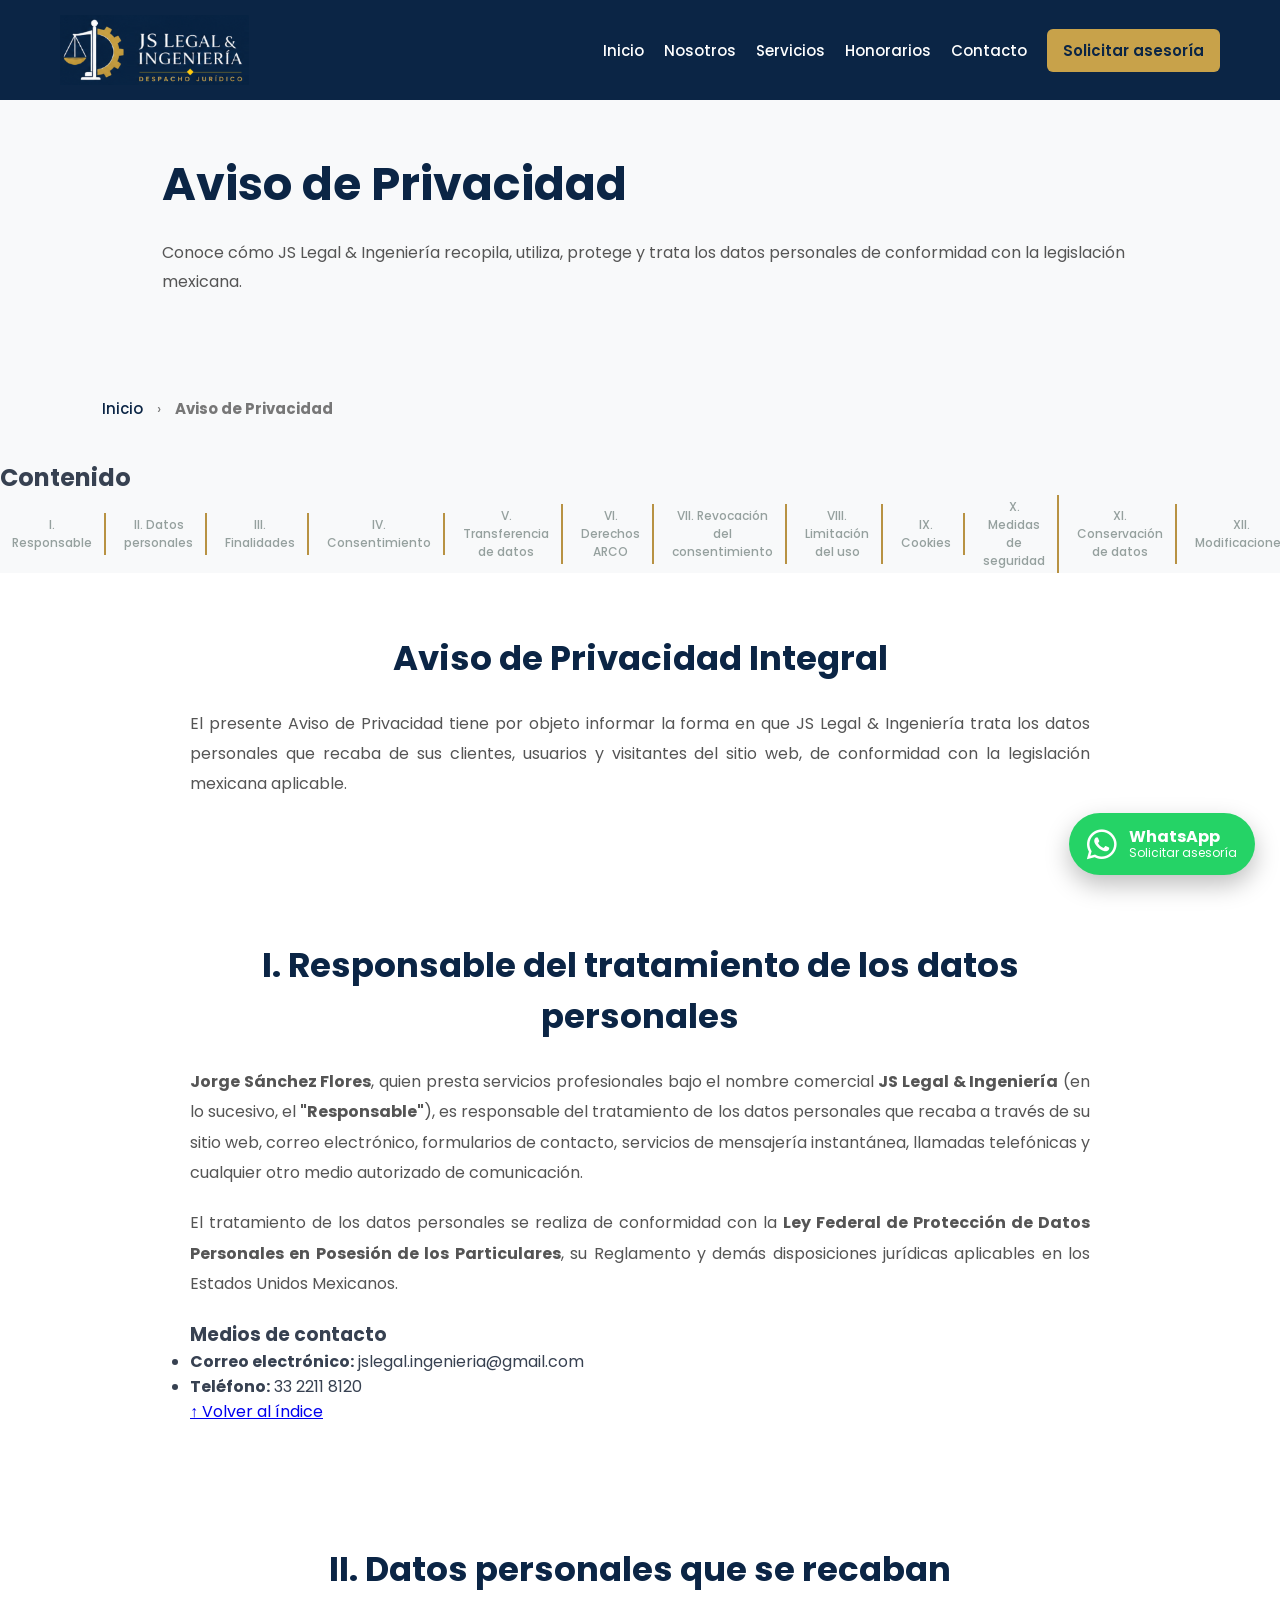
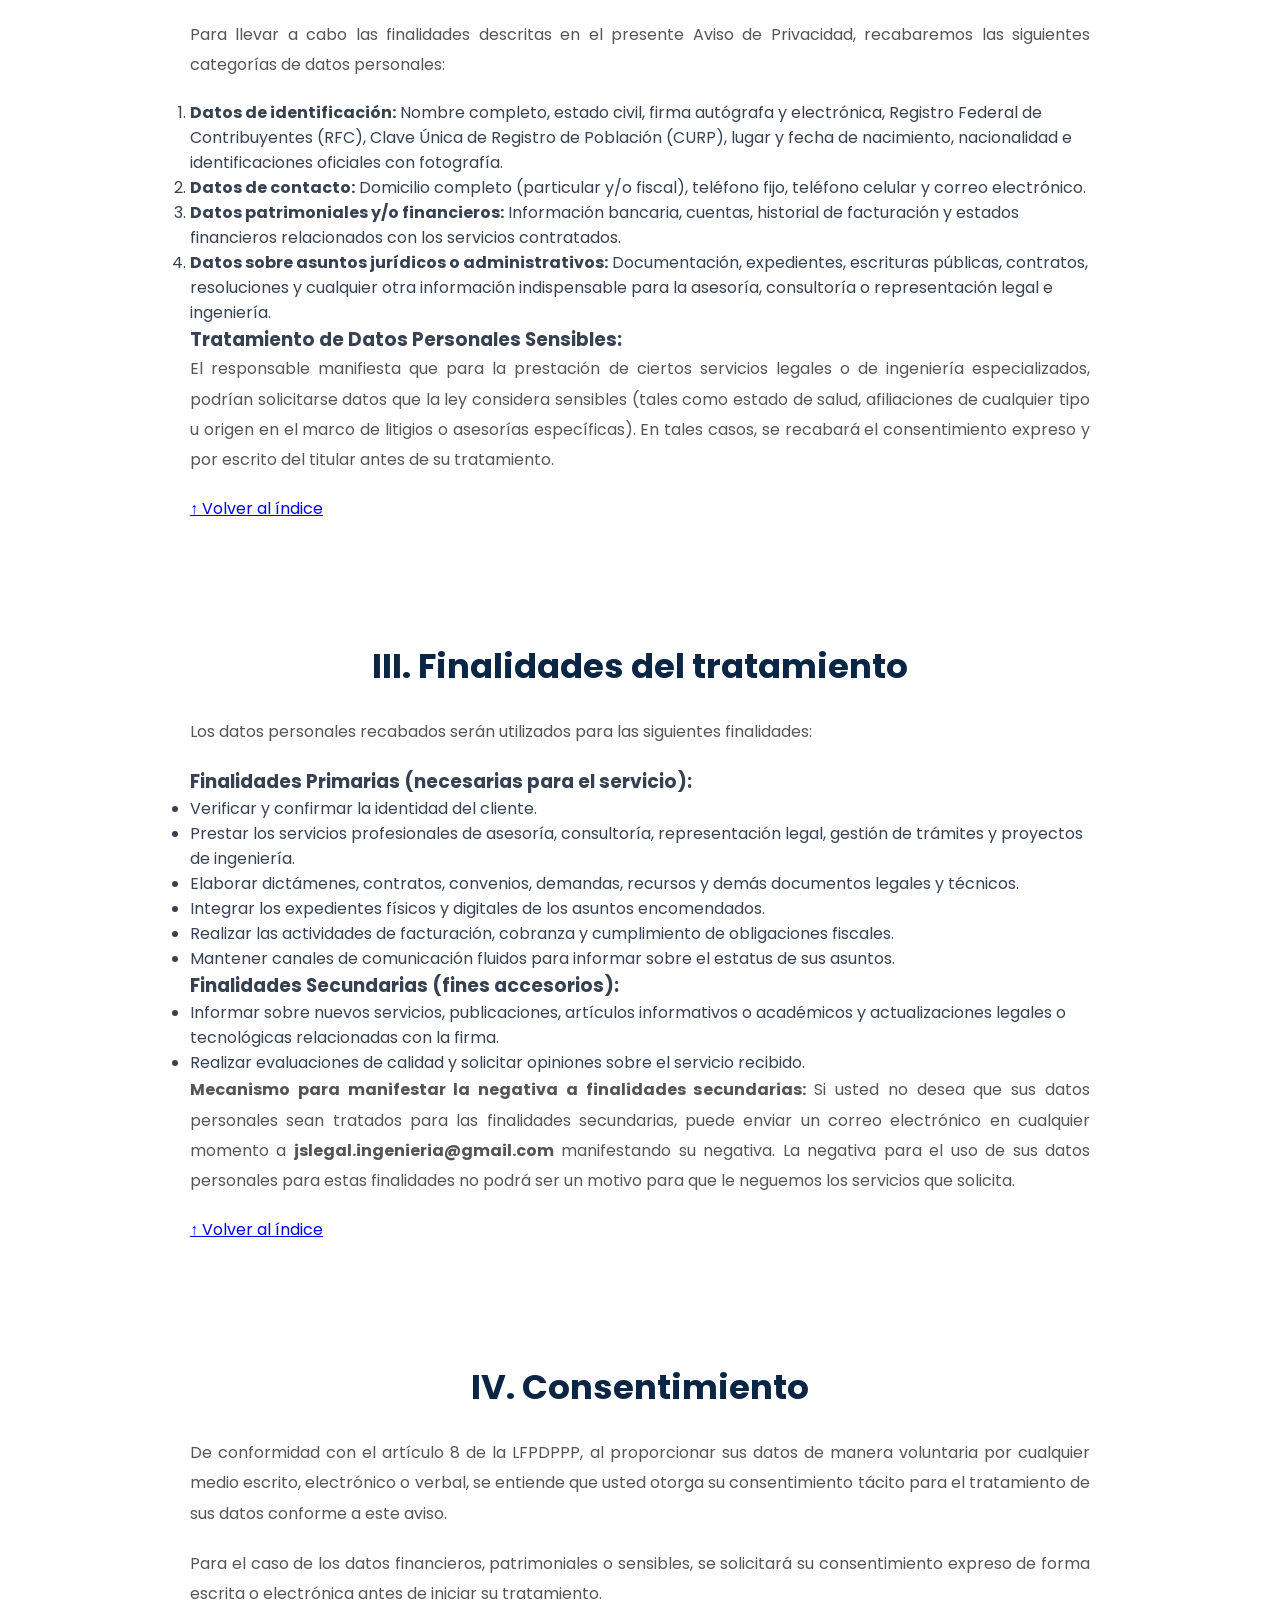
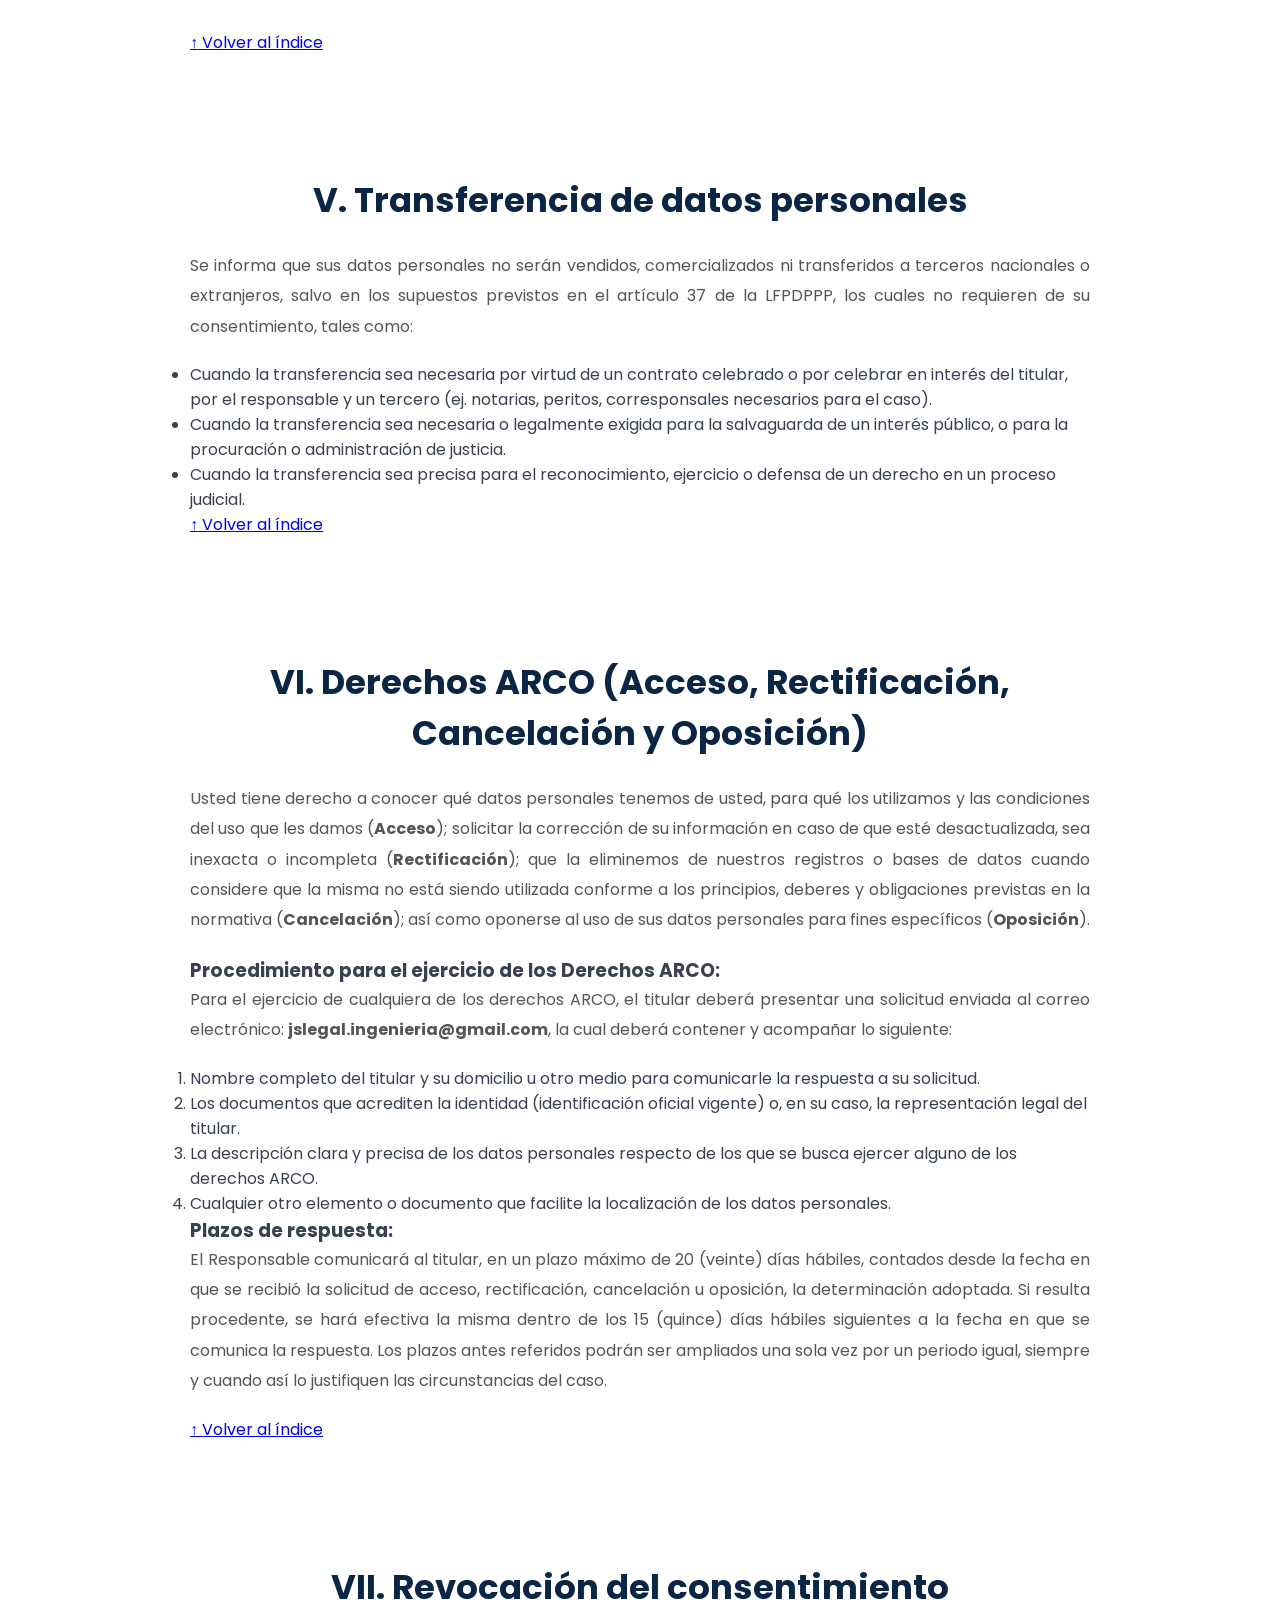
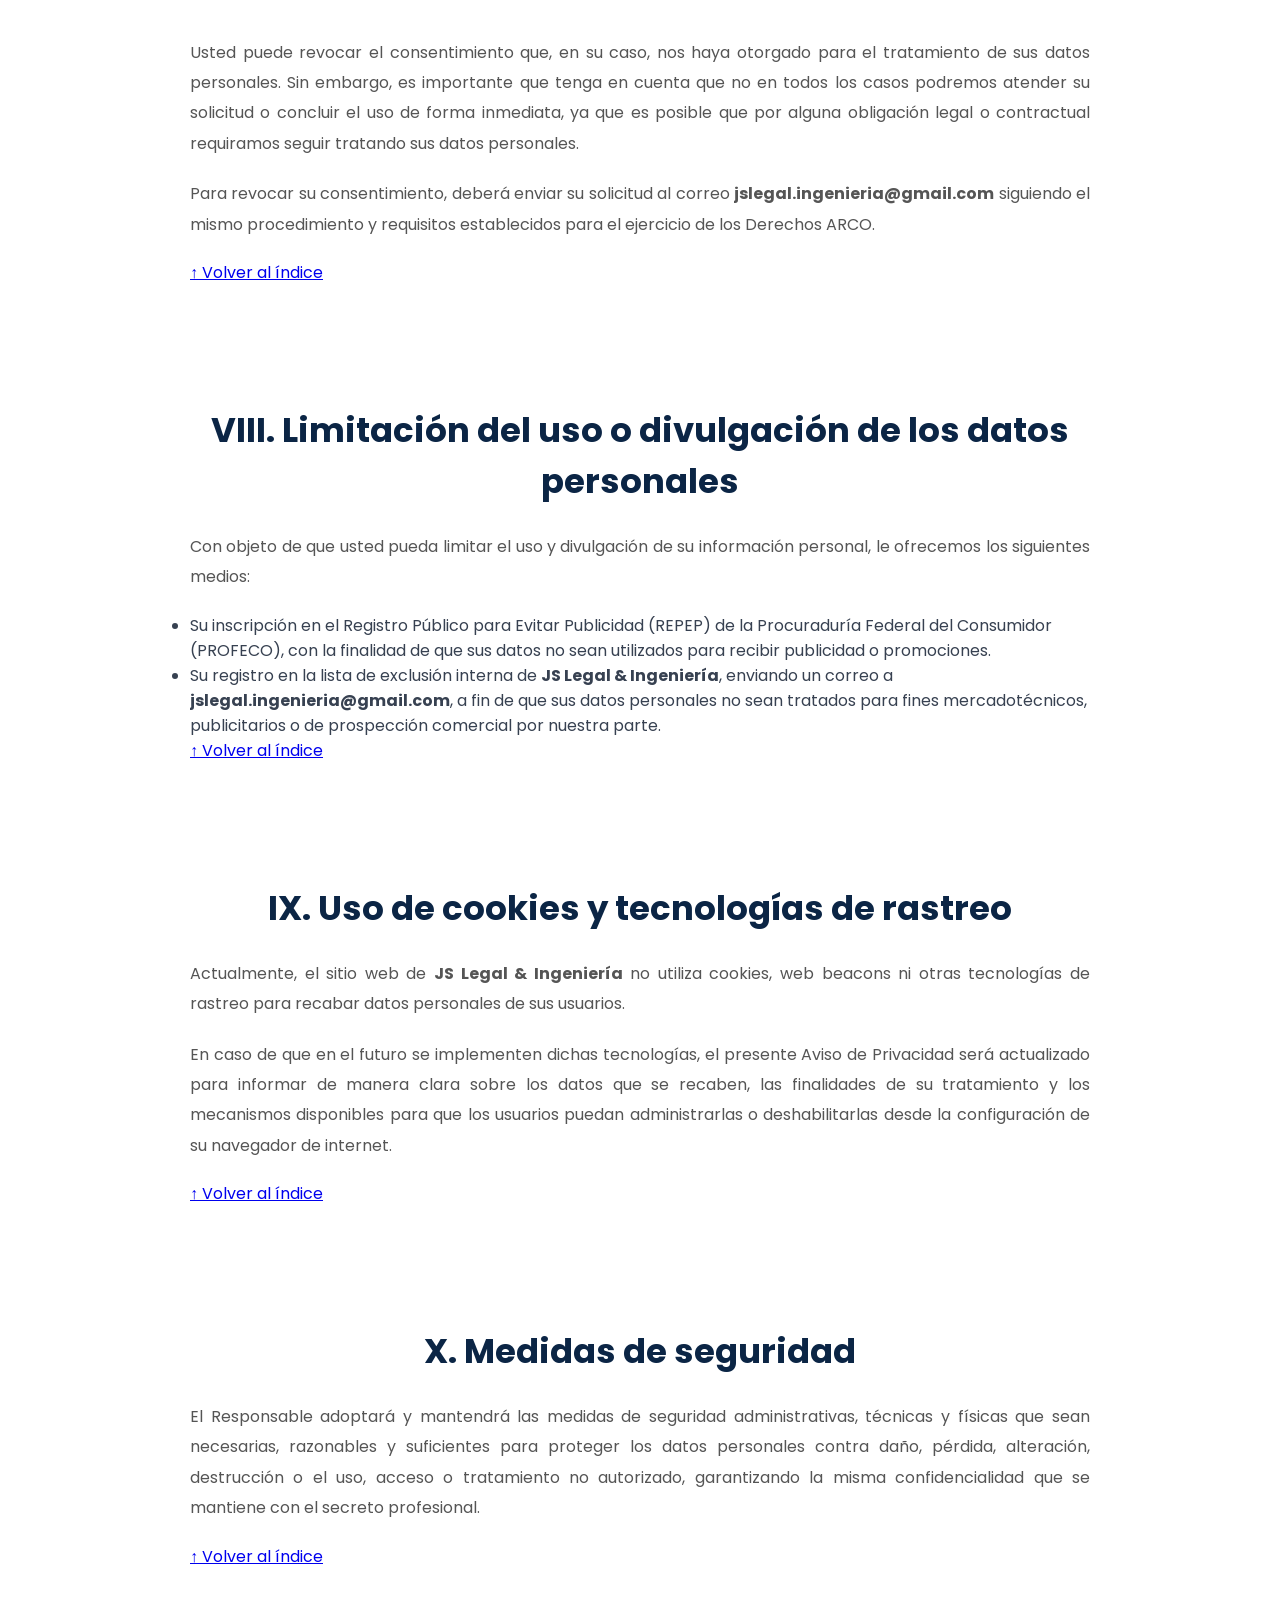
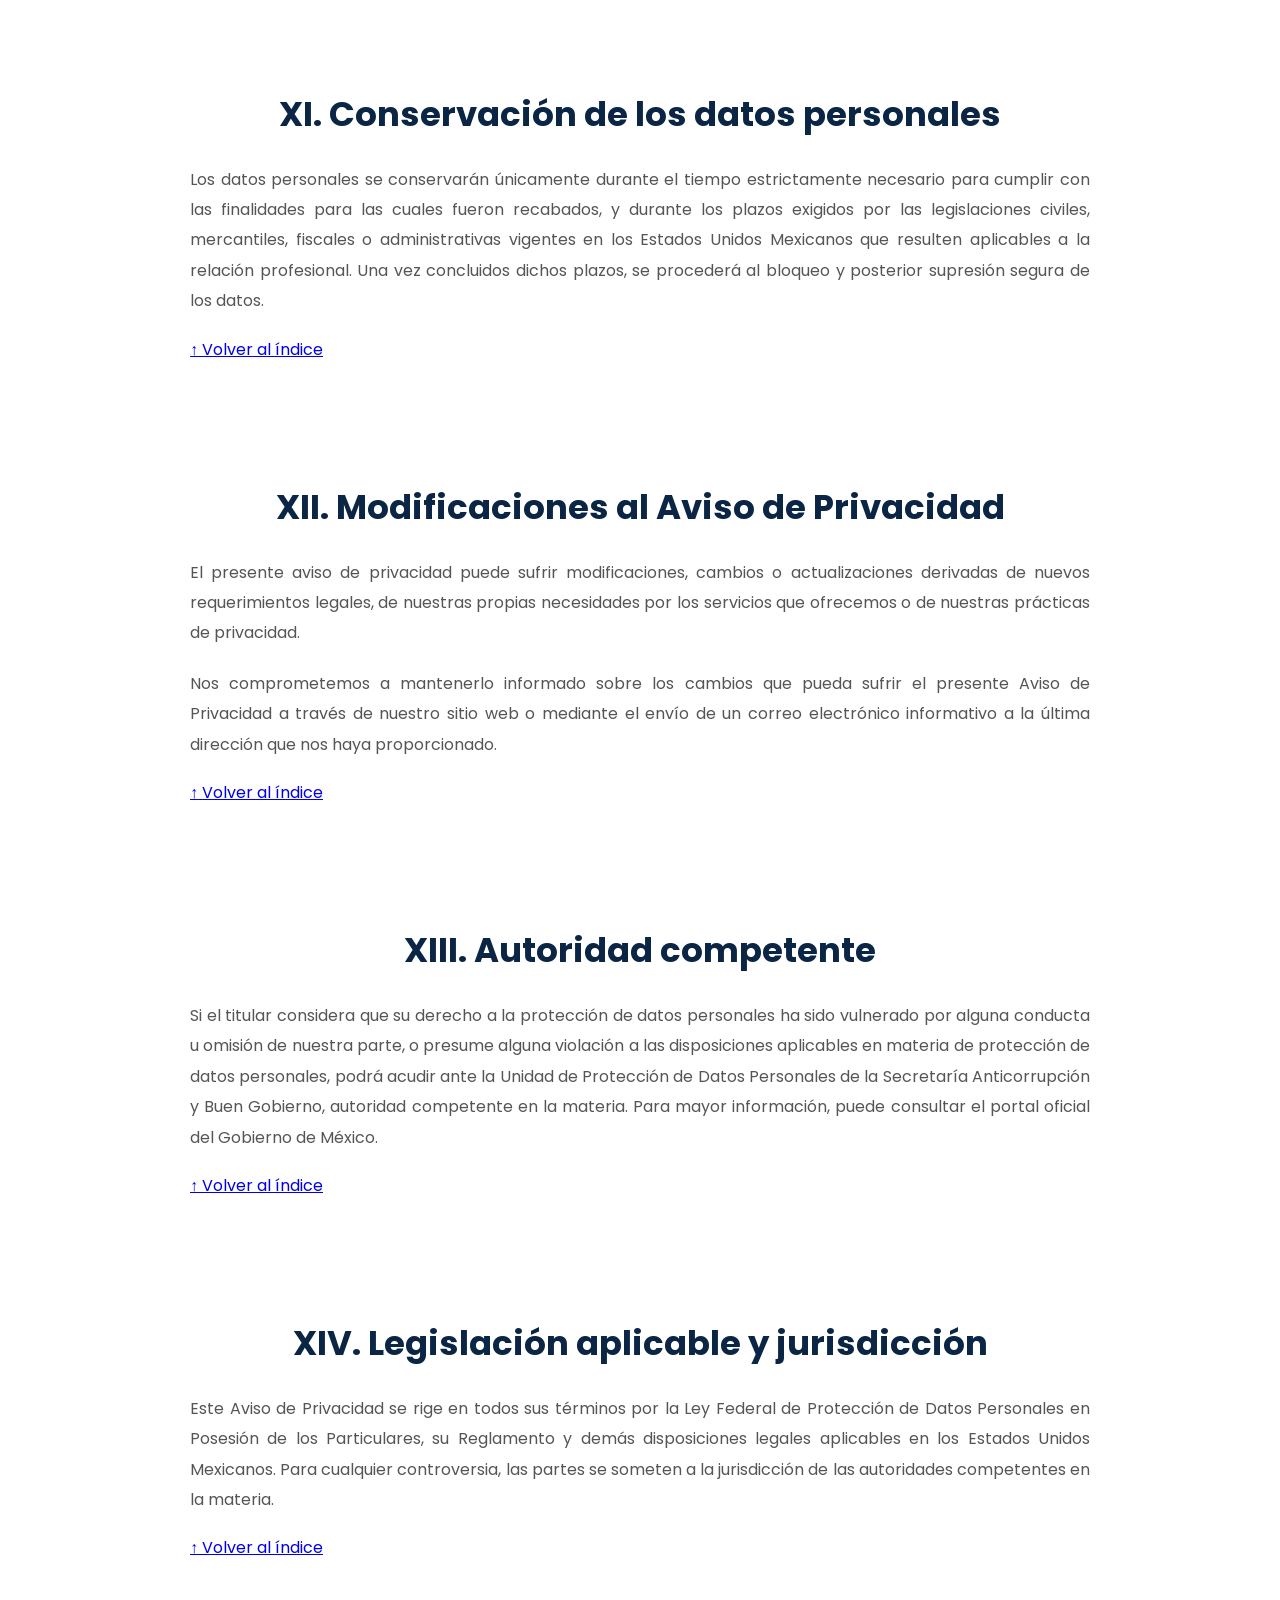
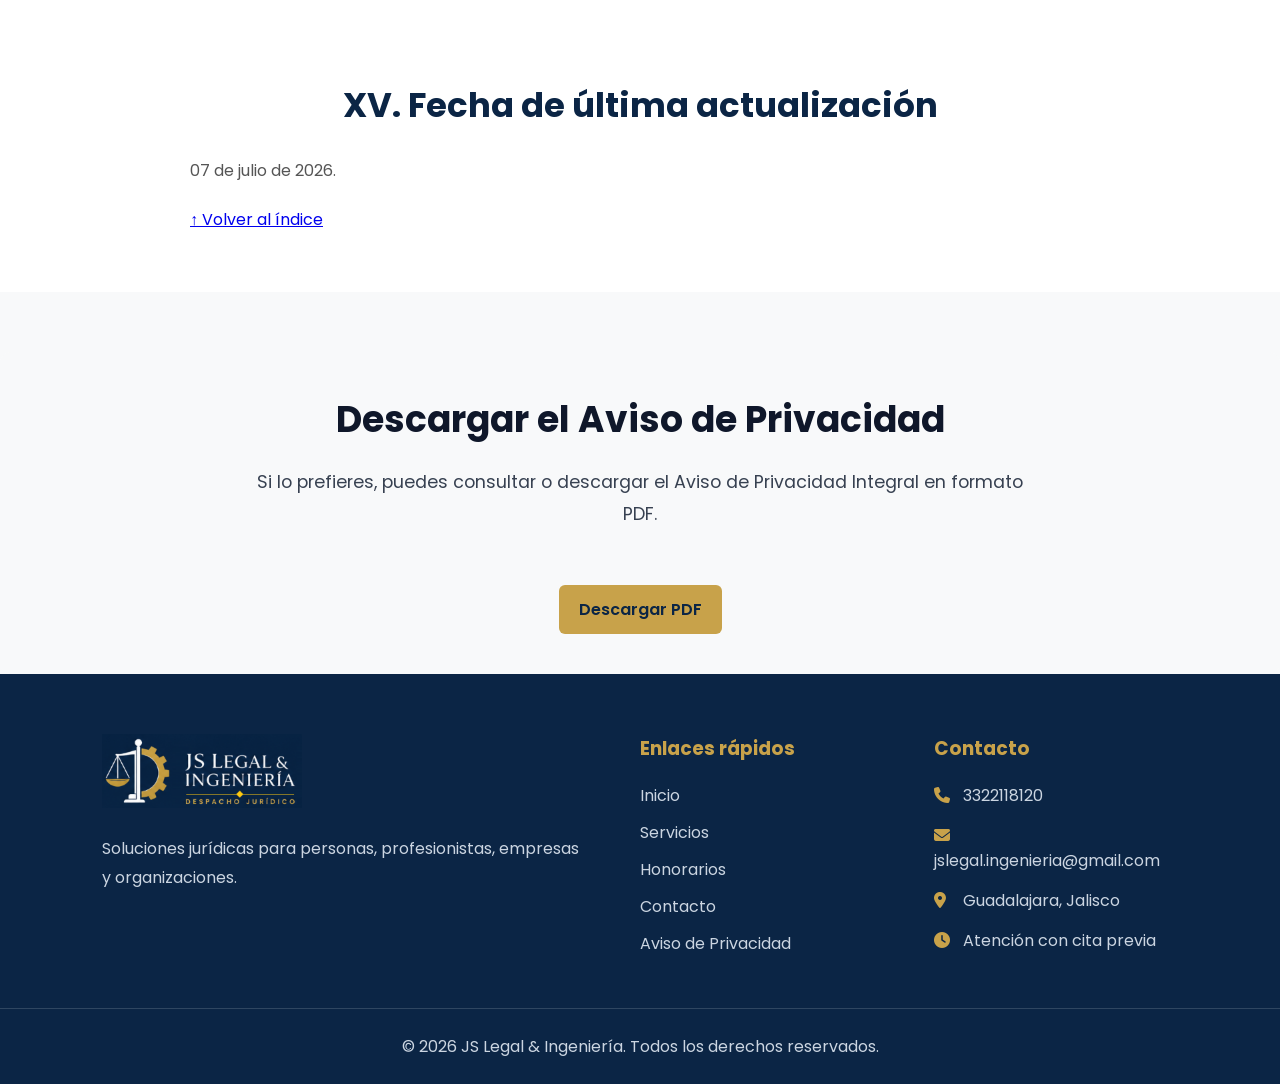
==== commit 271f8188: "Actualiza sitio web, favicon y mejoras SEO" ====
--- a/legal/aviso-privacidad.html
+++ b/legal/aviso-privacidad.html
@@ -22,6 +22,9 @@
 
     <!-- AOS -->
     <link rel="stylesheet" href="https://unpkg.com/aos@2.3.4/dist/aos.css">
+
+    <link rel="icon" type="image/png" sizes="32x32" href="../favicon.png?v=1">
+
 </head>
 
 <body>
--- a/css/estilos.css
+++ b/css/estilos.css
@@ -1242,4 +1242,56 @@
 /* 3. Efecto Hover al pasar el mouse */
 .indice-legal .indice-lista a:hover {
     color: #b89243 !important;
+}
+
+/* Contenido de páginas de servicios */
+.contenido-servicio{
+    max-width: 1100px;
+    margin: 60px auto;
+    padding: 0 30px;
+    line-height: 1.8;
+}
+
+.contenido-servicio h2{
+    margin-top: 45px;
+    margin-bottom: 20px;
+    color: #0F172A;
+    font-size: 2rem;
+}
+
+.contenido-servicio p{
+    margin-bottom: 20px;
+    text-align: justify;
+}
+
+.contenido-servicio ul{
+    margin: 20px 0 35px 30px;
+}
+
+.contenido-servicio li{
+    margin-bottom: 12px;
+}
+
+.cta-servicio{
+    margin-top: 60px;
+    padding: 40px;
+    background: #f8f9fa;
+    border-radius: 12px;
+    text-align: center;
+}
+
+.cta-servicio h2{
+    color:#0F172A;
+    margin-bottom:20px;
+}
+
+.cta-servicio p{
+    color:#374151;
+    font-size:1.1rem;
+    line-height:1.8;
+    margin-bottom:30px;
+}
+
+.cta-servicio .btn-principal{
+    display:inline-block;
 }
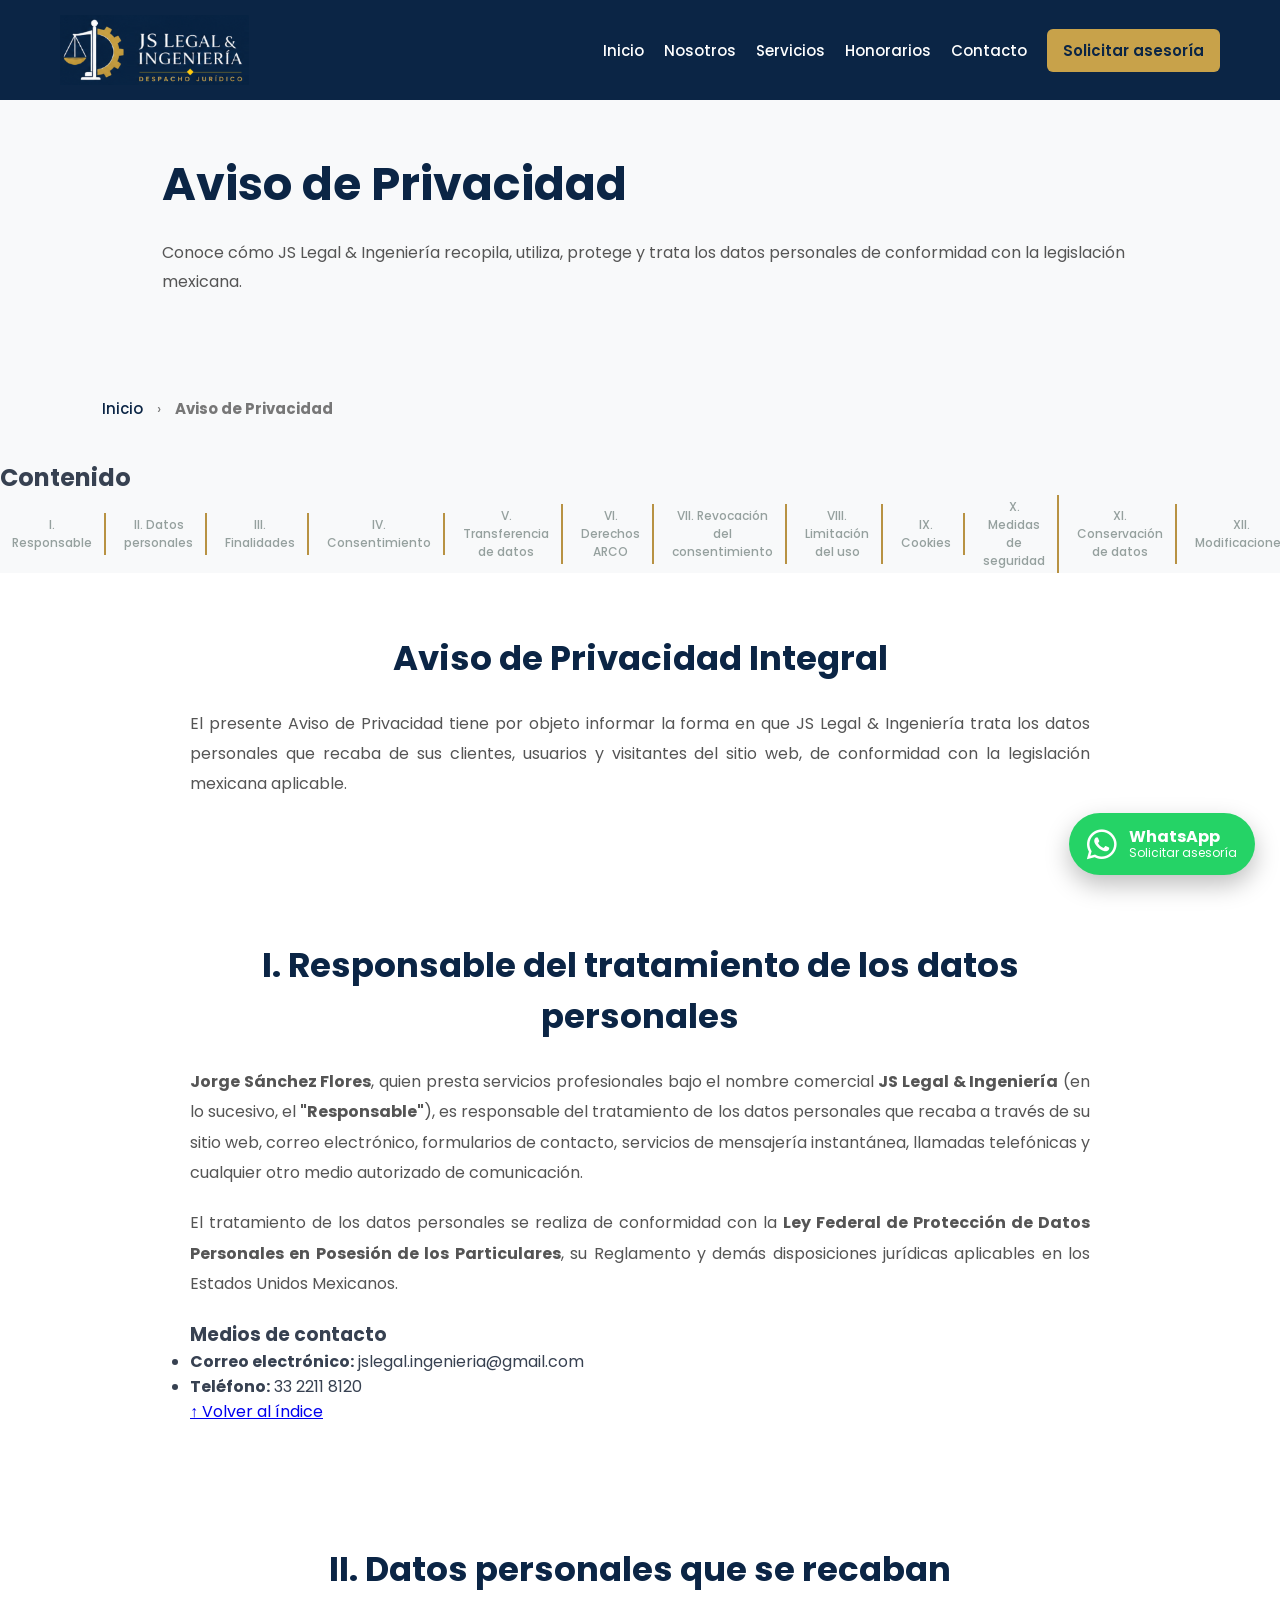
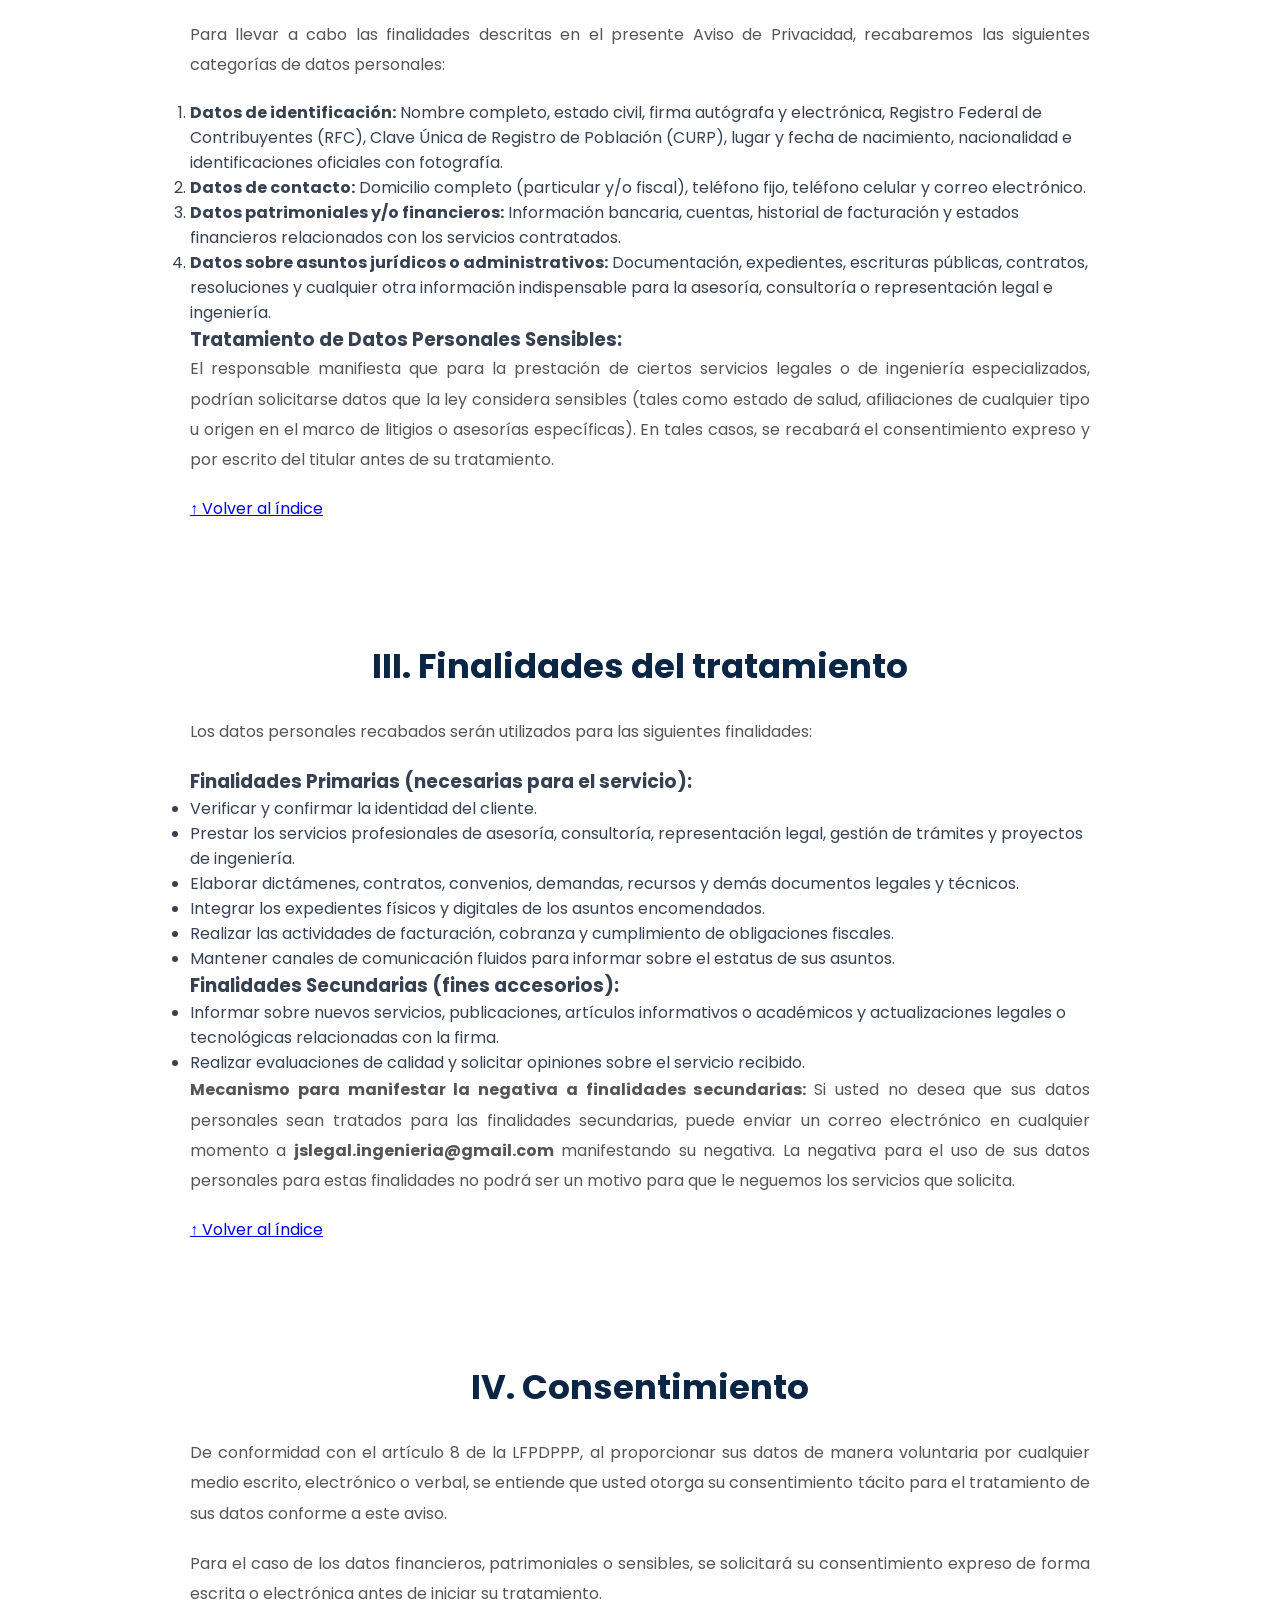
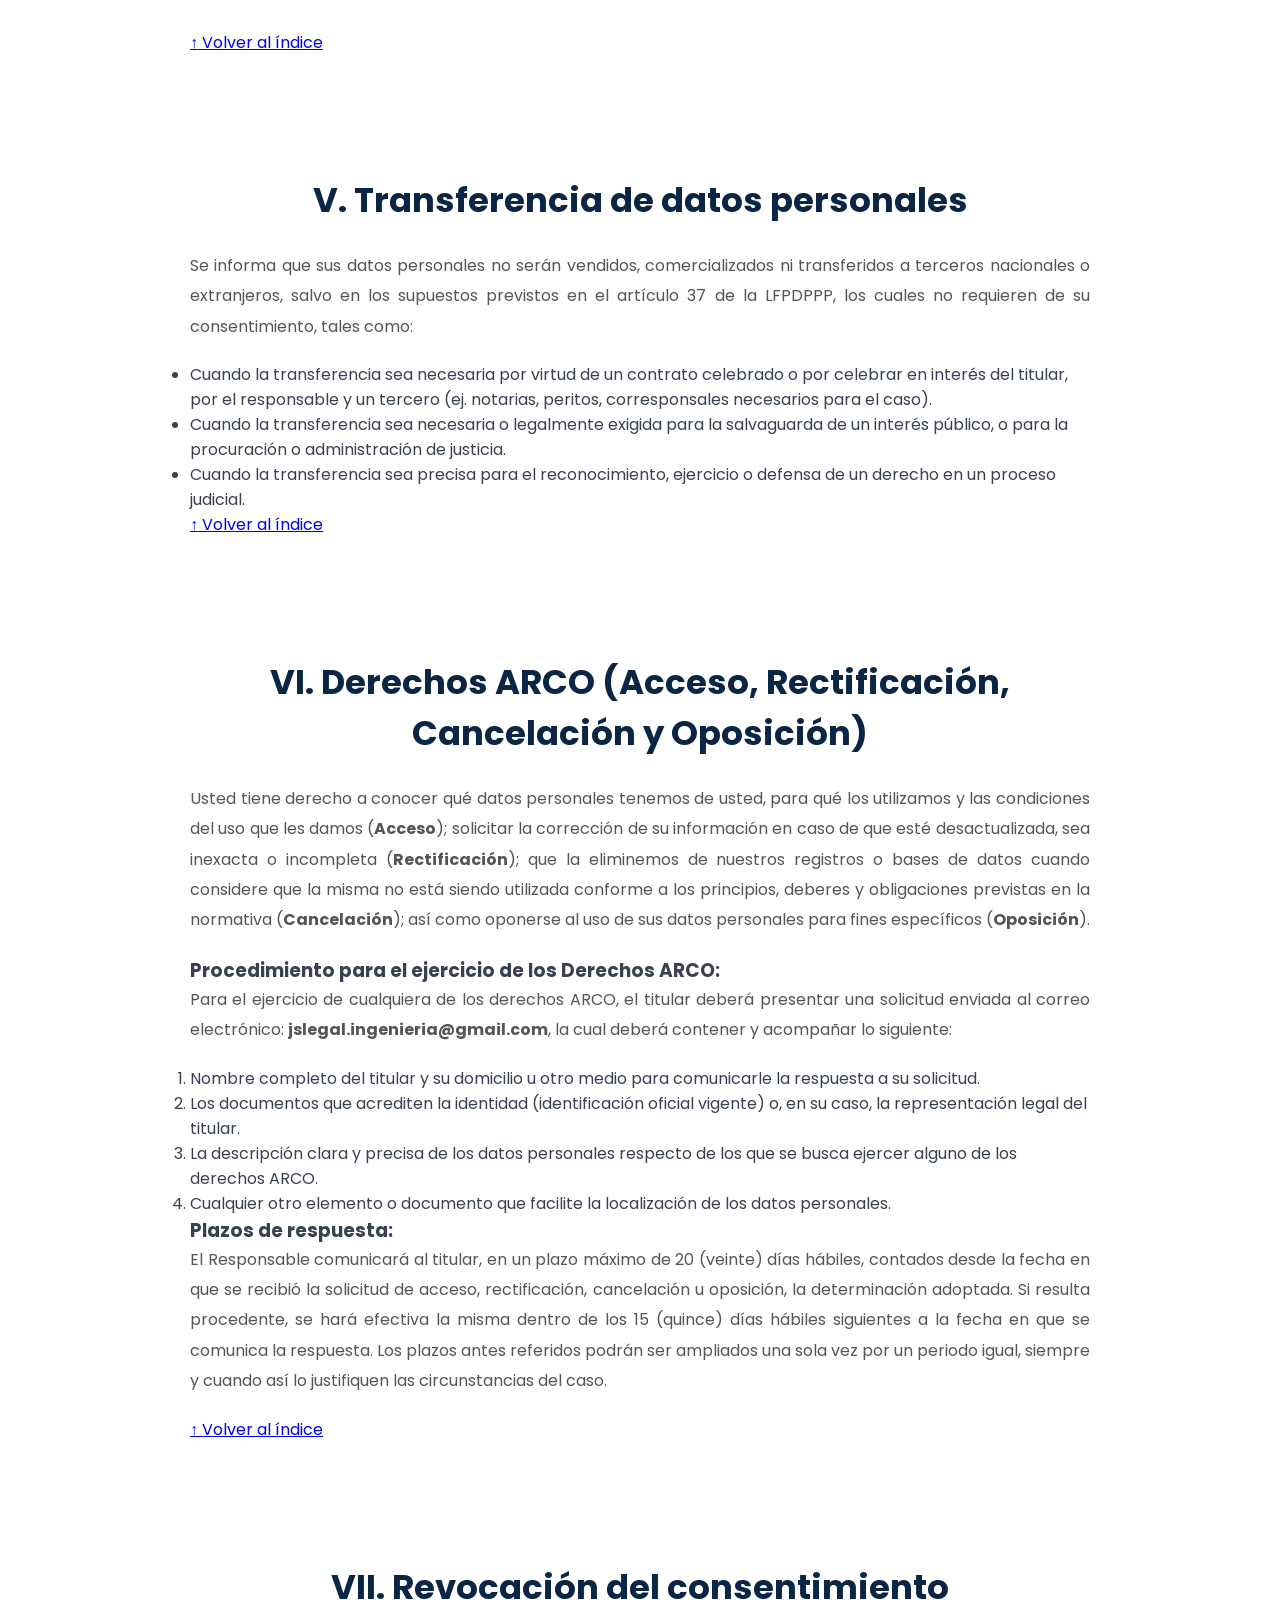
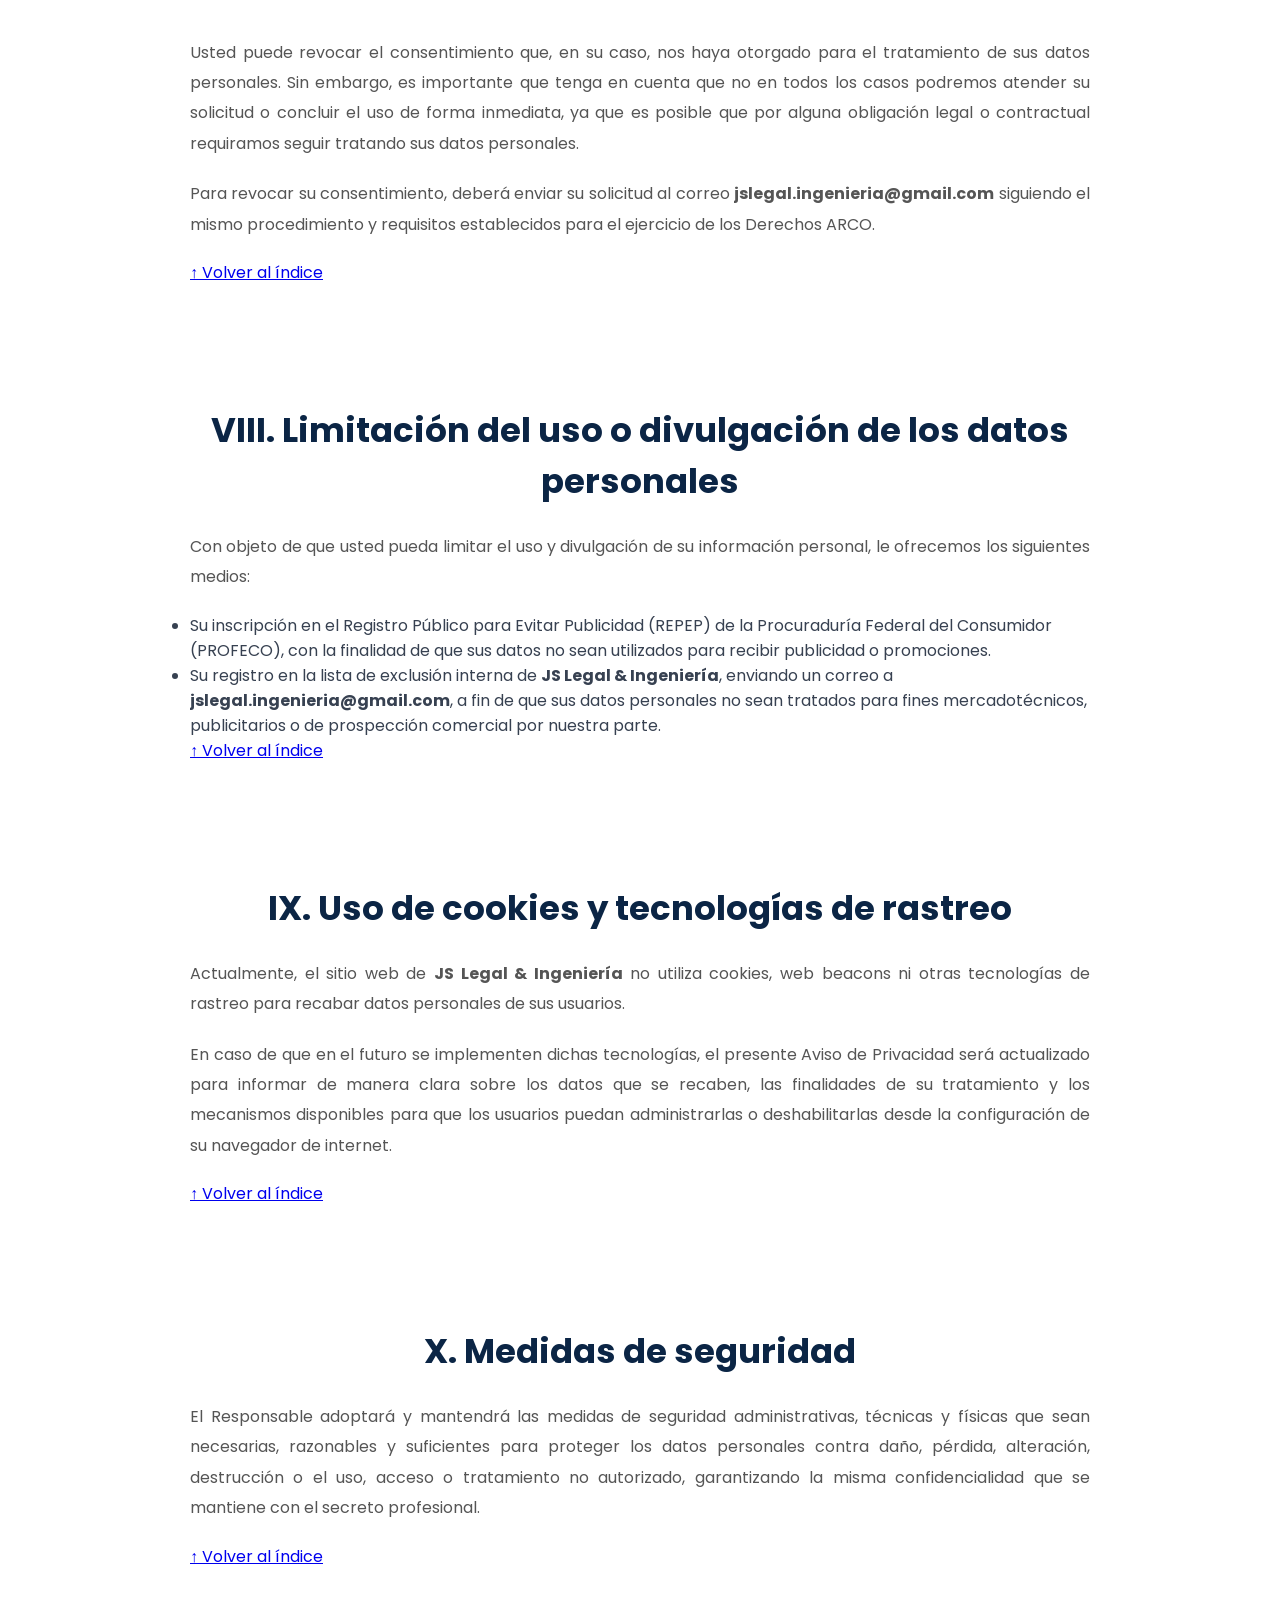
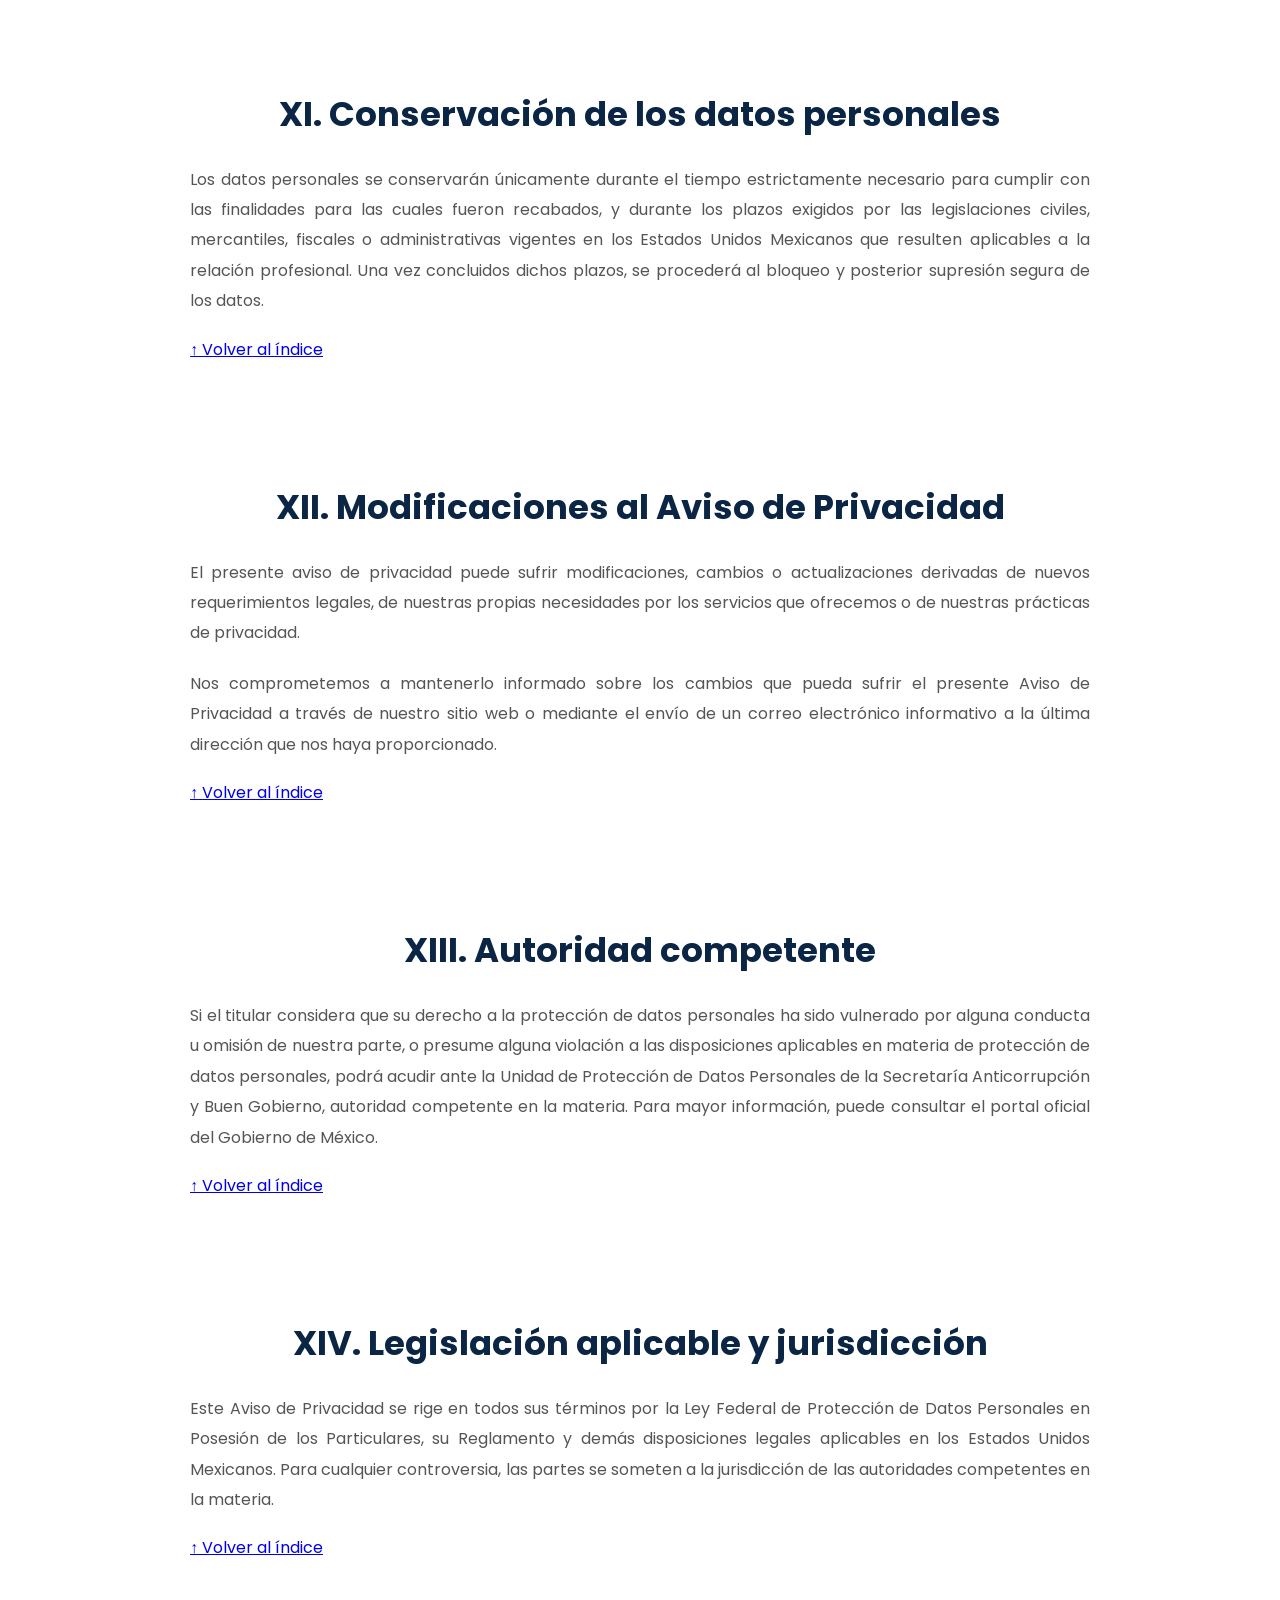
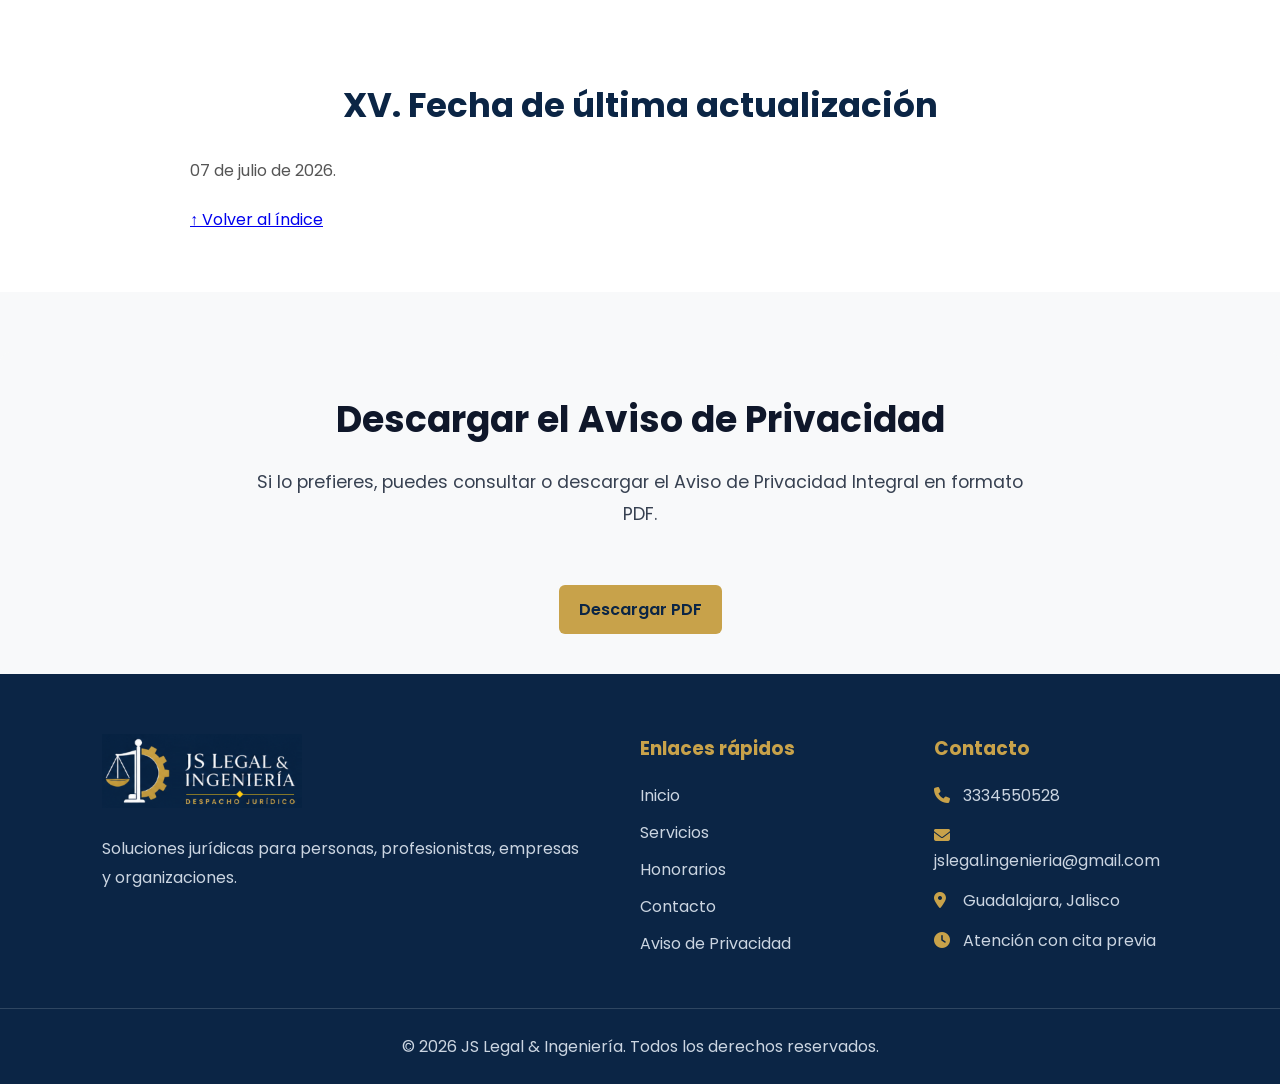
==== commit 72a67c62: "Actualiza número de contacto en el sitio web" ====
--- a/legal/aviso-privacidad.html
+++ b/legal/aviso-privacidad.html
@@ -47,7 +47,7 @@
             <a href="../index.html#honorarios">Honorarios</a>
             <a href="../index.html#contacto">Contacto</a>
 
-            <a href="https://wa.me/523322118120?text=Hola,%20me%20interesa%20recibir%20asesoría%20jurídica."
+            <a href="https://wa.me/523334550528?text=Hola,%20me%20interesa%20recibir%20asesoría%20jurídica."
                class="btn-menu"
                target="_blank">
                 Solicitar asesoría
@@ -511,7 +511,7 @@
 
             <div class="footer-contacto">
                 <h3>Contacto</h3>
-                <p><i class="fa-solid fa-phone"></i> 3322118120</p>
+                <p><i class="fa-solid fa-phone"></i> 3334550528</p>
                 <p><i class="fa-solid fa-envelope"></i> jslegal.ingenieria@gmail.com</p>
                 <p><i class="fa-solid fa-location-dot"></i> Guadalajara, Jalisco</p>
                 <p><i class="fa-solid fa-clock"></i> Atención con cita previa</p>
@@ -524,7 +524,7 @@
     </footer>
 
     <!-- WHATSAPP FLOATING BUTTON -->
-    <a href="https://wa.me/523322118120?text=Hola,%20me%20gustaría%20recibir%20asesoría%20jurídica."
+    <a href="https://wa.me/523334550528?text=Hola,%20me%20gustaría%20recibir%20asesoría%20jurídica."
        class="whatsapp"
        target="_blank">
         <i class="fa-brands fa-whatsapp"></i>
